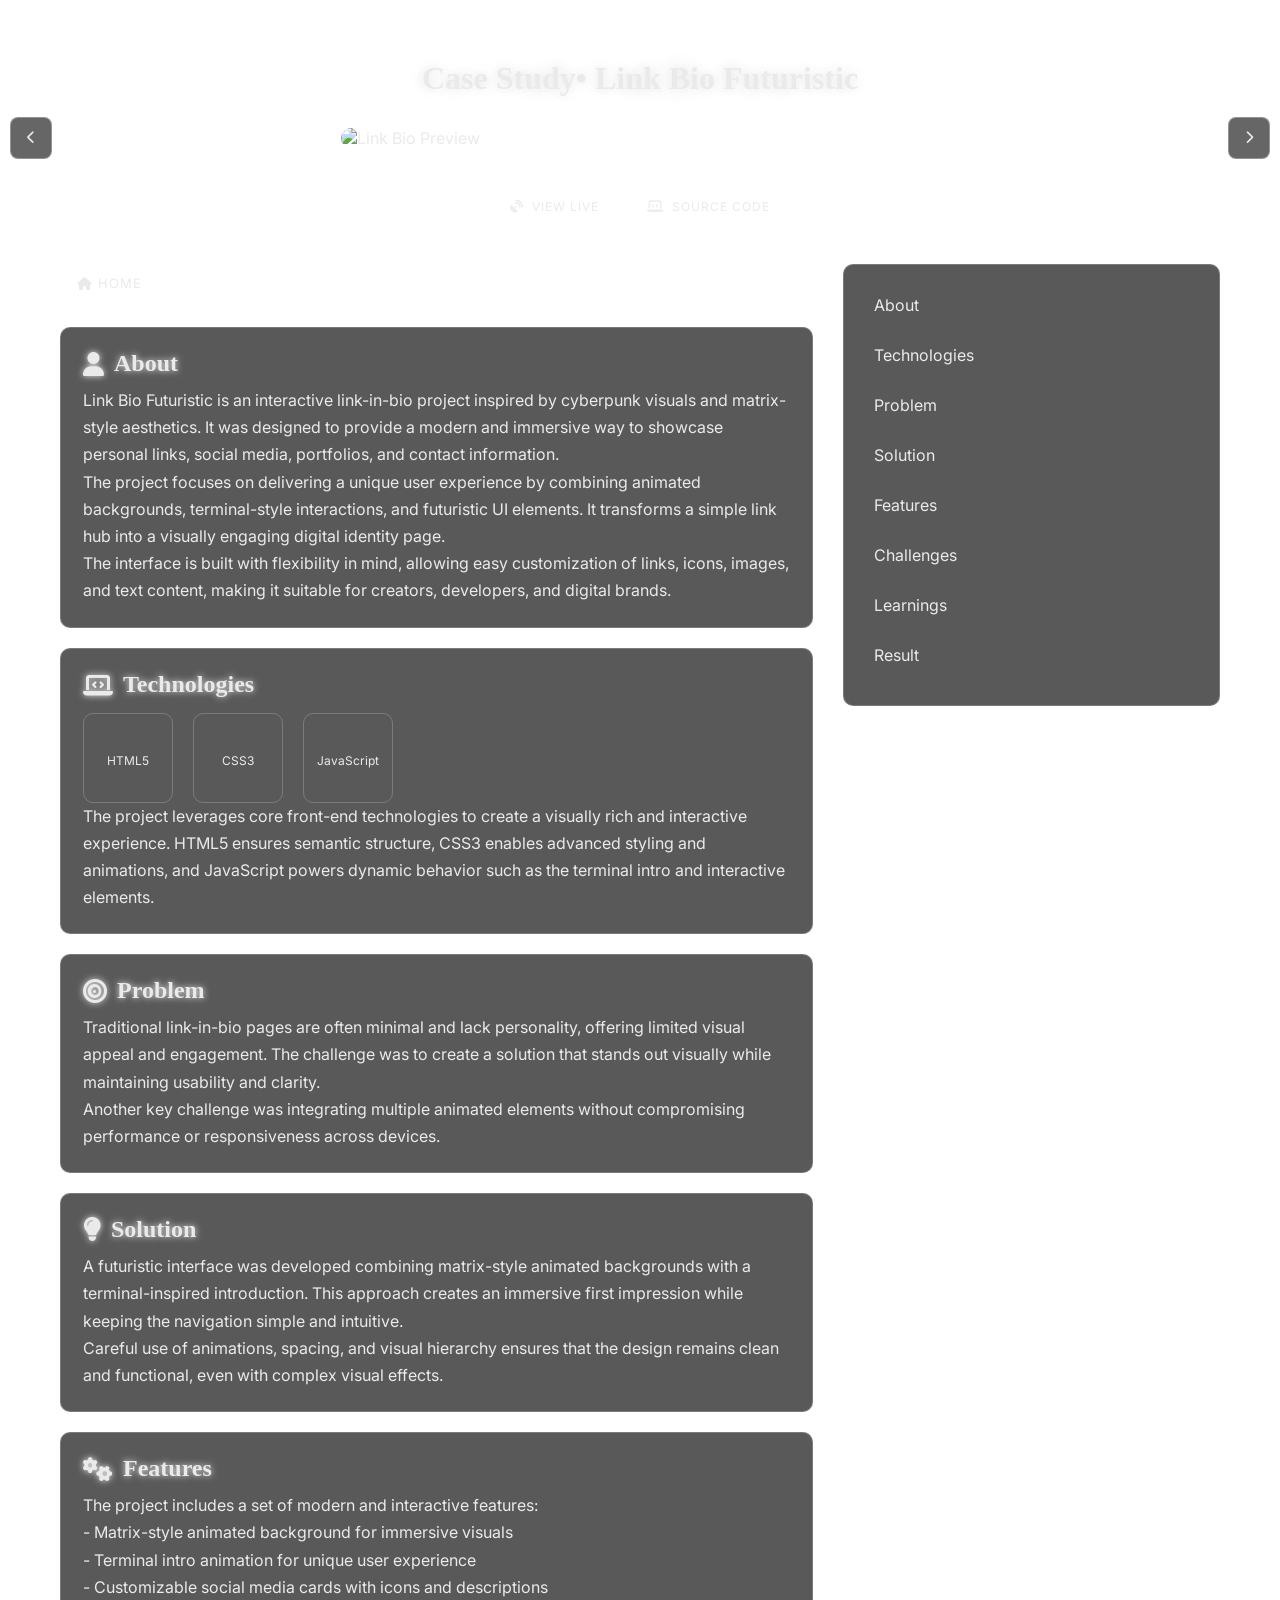
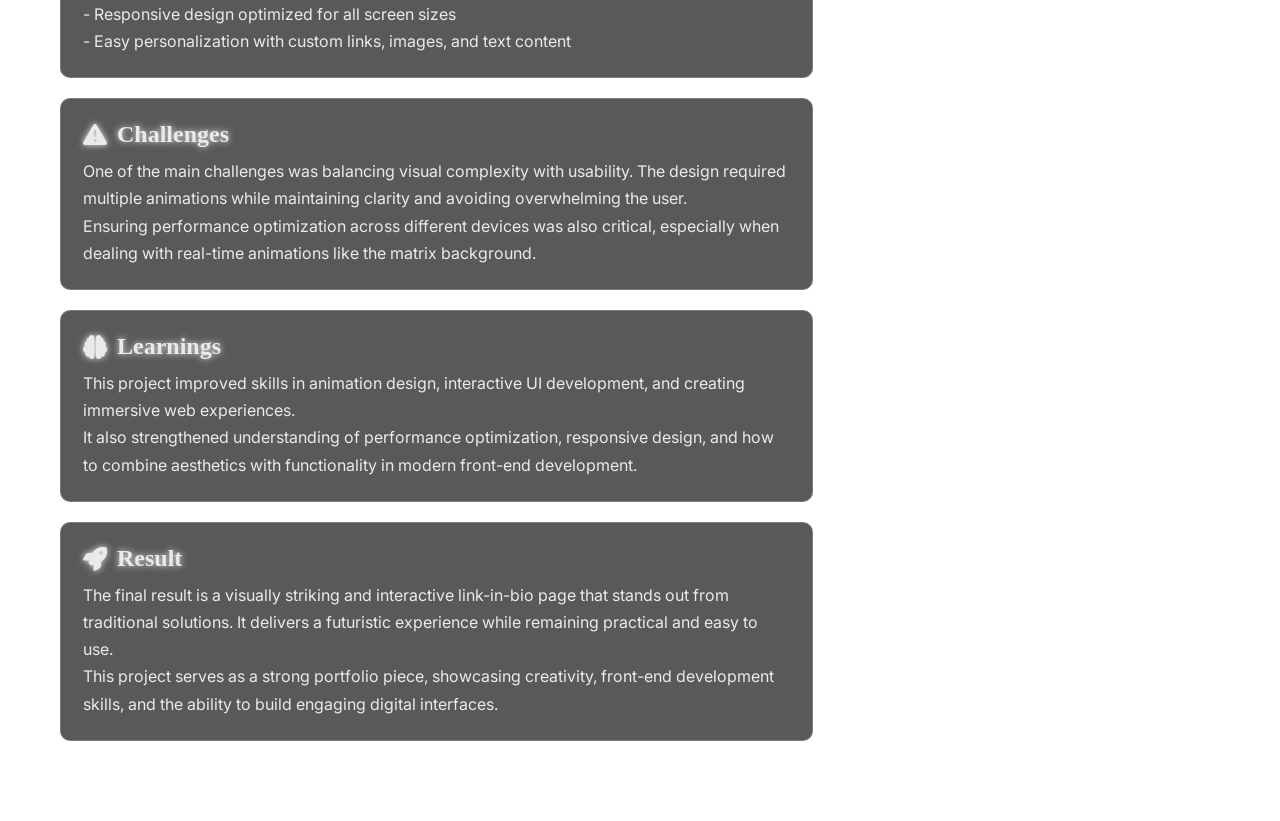
==== portfolio/linkbio.html @ 29d6c26f "fix: onClick enable: false" ====
<!DOCTYPE html>
<html lang="en">
<head>
<meta charset="UTF-8">
<meta name="viewport" content="width=device-width, initial-scale=1.0">

<title>Case Study • Link Bio Futuristic</title>

<link rel="icon" type="image/png" href="../portfolio/icons/h.png">

<link rel="stylesheet" href="casestudy.css">

<link href="https://fonts.googleapis.com/css2?family=Inter:wght@300;400;500;600;700&display=swap" rel="stylesheet">

<!-- ICONS -->
<link rel="stylesheet" href="https://cdnjs.cloudflare.com/ajax/libs/font-awesome/6.5.1/css/all.min.css">

<!-- DEVICONS -->
<link rel="stylesheet" href="https://cdn.jsdelivr.net/gh/devicons/devicon@latest/devicon.min.css">

</head>

<body>

<div id="tsparticles"></div>

<div class="container">

    <h1 class="title">Case Study• Link Bio Futuristic</h1>

    <!-- HERO GALLERY -->
    <div class="hero-gallery">

        <button class="nav left" id="prevBtn">
            <i class="fas fa-chevron-left"></i>
        </button>

        <img id="galleryImg"
             src="preview/y3.png"
             alt="Link Bio Preview">

        <button class="nav right" id="nextBtn">
            <i class="fas fa-chevron-right"></i>
        </button>

    </div>

    <!-- ACTION BUTTONS -->
    <div class="project-actions">
        <a href="https://gusttavoleal.github.io/link-in-bio-futuristic/" target="_blank" rel="noopener noreferrer" class="btn">
            <i class="fas fa-satellite-dish"></i> View Live
        </a>

        <a href="https://github.com/GusttavoLeal/link-in-bio-futuristic" target="_blank" rel="noopener noreferrer" class="btn">
            <i class="fas fa-laptop-code"></i> Source Code
        </a>
    </div>

    <div class="layout">

        <div class="content">

            <a href="../index.html" class="back-btn">
    <i class="fas fa-house"></i> Home
</a>

            <section id="about">
                <h2><i class="fas fa-user"></i> About</h2>
                <p>Link Bio Futuristic is an interactive link-in-bio project inspired by cyberpunk visuals and matrix-style aesthetics. It was designed to provide a modern and immersive way to showcase personal links, social media, portfolios, and contact information.</p>
                <p>The project focuses on delivering a unique user experience by combining animated backgrounds, terminal-style interactions, and futuristic UI elements. It transforms a simple link hub into a visually engaging digital identity page.</p>
                <p>The interface is built with flexibility in mind, allowing easy customization of links, icons, images, and text content, making it suitable for creators, developers, and digital brands.</p>
            </section>

            <section id="tech">
                <h2><i class="fas fa-laptop-code"></i> Technologies</h2>

                <div class="tech-container">
                    <div class="tech-item">
                        <i class="devicon-html5-plain colored"></i>
                        <span>HTML5</span>
                    </div>

                    <div class="tech-item">
                        <i class="devicon-css3-plain colored"></i>
                        <span>CSS3</span>
                    </div>

                    <div class="tech-item">
                        <i class="devicon-javascript-plain colored"></i>
                        <span>JavaScript</span>
                    </div>

                </div>

                <p>The project leverages core front-end technologies to create a visually rich and interactive experience. HTML5 ensures semantic structure, CSS3 enables advanced styling and animations, and JavaScript powers dynamic behavior such as the terminal intro and interactive elements.</p>
            </section>

            <section id="problem">
                <h2><i class="fas fa-bullseye"></i> Problem</h2>
                <p>Traditional link-in-bio pages are often minimal and lack personality, offering limited visual appeal and engagement. The challenge was to create a solution that stands out visually while maintaining usability and clarity.</p>
                <p>Another key challenge was integrating multiple animated elements without compromising performance or responsiveness across devices.</p>
            </section>

            <section id="solution">
                <h2><i class="fas fa-lightbulb"></i> Solution</h2>
                <p>A futuristic interface was developed combining matrix-style animated backgrounds with a terminal-inspired introduction. This approach creates an immersive first impression while keeping the navigation simple and intuitive.</p>
                <p>Careful use of animations, spacing, and visual hierarchy ensures that the design remains clean and functional, even with complex visual effects.</p>
            </section>

            <section id="features">
                <h2><i class="fas fa-cogs"></i> Features</h2>
                <p>The project includes a set of modern and interactive features:</p>
                <p>- Matrix-style animated background for immersive visuals<br>
                   - Terminal intro animation for unique user experience<br>
                   - Customizable social media cards with icons and descriptions<br>
                   - Responsive design optimized for all screen sizes<br>
                   - Easy personalization with custom links, images, and text content</p>
            </section>

            <section id="challenges">
                <h2><i class="fas fa-exclamation-triangle"></i> Challenges</h2>
                <p>One of the main challenges was balancing visual complexity with usability. The design required multiple animations while maintaining clarity and avoiding overwhelming the user.</p>
                <p>Ensuring performance optimization across different devices was also critical, especially when dealing with real-time animations like the matrix background.</p>
            </section>

            <section id="learning">
                <h2><i class="fas fa-brain"></i> Learnings</h2>
                <p>This project improved skills in animation design, interactive UI development, and creating immersive web experiences.</p>
                <p>It also strengthened understanding of performance optimization, responsive design, and how to combine aesthetics with functionality in modern front-end development.</p>
            </section>

            <section id="result">
                <h2><i class="fas fa-rocket"></i> Result</h2>
                <p>The final result is a visually striking and interactive link-in-bio page that stands out from traditional solutions. It delivers a futuristic experience while remaining practical and easy to use.</p>
                <p>This project serves as a strong portfolio piece, showcasing creativity, front-end development skills, and the ability to build engaging digital interfaces.</p>
            </section>

        </div>

        <div class="sidebar">
            <ul>
                <li><a href="#about">About</a></li>
                <li><a href="#tech">Technologies</a></li>
                <li><a href="#problem">Problem</a></li>
                <li><a href="#solution">Solution</a></li>
                <li><a href="#features">Features</a></li>
                <li><a href="#challenges">Challenges</a></li>
                <li><a href="#learning">Learnings</a></li>
                <li><a href="#result">Result</a></li>
            </ul>
        </div>

    </div>

</div>

<!-- LIGHTBOX -->
<div id="lightbox">
    <span id="close-lightbox">&times;</span>

    <button class="lightbox-nav left" id="lightbox-prev">
        <i class="fas fa-chevron-left"></i>
    </button>

    <img id="lightbox-img">

    <button class="lightbox-nav right" id="lightbox-next">
        <i class="fas fa-chevron-right"></i>
    </button>
</div>

<!-- CDN CORRETO (ANTES DO SCRIPT) -->
<script src="https://cdn.jsdelivr.net/npm/tsparticles@2/tsparticles.bundle.min.js"></script>

<script>

/* PARTICLES */
let particlesInstance;

tsParticles.load("tsparticles", {
  fullScreen: { enable: true, zIndex: -1 },

  background: {
    color: "#050505"
  },

  particles: {
    number: {
  value: window.innerWidth < 768 ? 40 : 80,
  density: { enable: true, area: 800 }
},
    color: { value: "#ffffff" },
    shape: { type: "circle" },
    opacity: { value: { min: 0.05, max: 0.25 } },
    size: { value: { min: 0.5, max: 2 } },
    links: {
  enable: true,
  distance: 170,
  color: "#ffffff",
  opacity: 0.25,
  width: 1
},
    move: {
      enable: true,
      speed: 0.15,
      random: true,
      outModes: { default: "out" }
    }
  },

  interactivity: {
  events: {
    onHover: {
      enable: true,
      mode: ["grab", "connect"]
    },
    onClick: {
      enable: false // 🚫 AQUI resolve o bug do click
    }
  }
},

detectRetina: true
}, function (container) {
  particlesInstance = container;
});

/* GALLERY */
const images = [
    "preview/y3.png",
    "preview/y2.png",
    "preview/y1.png"
];

let currentIndex = 0;

const galleryImg = document.getElementById("galleryImg");
const prevBtn = document.getElementById("prevBtn");
const nextBtn = document.getElementById("nextBtn");
const lightbox = document.getElementById("lightbox");
const lightboxImg = document.getElementById("lightbox-img");
const closeBtn = document.getElementById("close-lightbox");
const lightboxPrev = document.getElementById("lightbox-prev");
const lightboxNext = document.getElementById("lightbox-next");

function updateImage() {
    galleryImg.src = images[currentIndex];
}

nextBtn.addEventListener("click", () => {
    currentIndex = (currentIndex + 1) % images.length;
    updateImage();
});

prevBtn.addEventListener("click", () => {
    currentIndex = (currentIndex - 1 + images.length) % images.length;
    updateImage();
});

lightboxNext.addEventListener("click", () => {
    currentIndex = (currentIndex + 1) % images.length;
    lightboxImg.src = images[currentIndex];
});

lightboxPrev.addEventListener("click", () => {
    currentIndex = (currentIndex - 1 + images.length) % images.length;
    lightboxImg.src = images[currentIndex];
});

galleryImg.addEventListener("click", () => {
    lightbox.classList.add("active");
    lightboxImg.src = galleryImg.src;
});

closeBtn.addEventListener("click", () => {
    lightbox.classList.remove("active");
});

lightbox.addEventListener("click", (e) => {
    if (e.target === lightbox) {
        lightbox.classList.remove("active");
    }
});

</script>

</body>
</html>
---- portfolio/casestudy.css ----
/* =========================
   RESET
========================= */
* {
    margin: 0;
    padding: 0;
    box-sizing: border-box;
}

/* =========================
   BODY
========================= */
body {
    background: transparent; /* ESSENCIAL */
    color: #EAEAEA;
    font-family: 'Inter', sans-serif;
}

/* =========================
   CONTAINER
========================= */
.container {
    max-width: 1200px;
    margin: auto;
    padding: 60px 20px;
    position: relative;
    z-index: 1;
}

/* =========================
   TITLE
========================= */
.title {
    text-align: center;
    font-family: 'Orbitron';
    margin-bottom: 30px;

    text-shadow: 
        0 0 10px #EAEAEA,
        0 0 20px #EAEAEA,
        0 0 40px #EAEAEA;
}

/* =========================
   HERO GALLERY (NOVA)
========================= */
.hero-gallery {
    position: relative;
    display: flex;
    justify-content: center;
    align-items: center;
    margin-bottom: 40px;
}

.hero-gallery img {
    width: 100%;
    max-width: 600px;
    border-radius: 12px;
    cursor: pointer;

    border: 1px solid rgba(255,255,255,0.2);

    box-shadow:
        0 0 15px rgba(255,255,255,0.3),
        0 0 40px rgba(255,255,255,0.1);

    transition: 0.3s ease;
}

.hero-gallery img:hover {
    transform: scale(1.03);
}

/* NAV BUTTONS */
.hero-gallery .nav {
    position: absolute;
    top: 50%;
    transform: translateY(-50%);

    width: 42px;
    height: 42px;

    display: flex;
    justify-content: center;
    align-items: center;

    background: rgba(0,0,0,0.6);
    border: 1px solid rgba(255,255,255,0.3);
    color: #EAEAEA;

    border-radius: 8px;
    cursor: pointer;

    transition: 0.25s ease;
}

.hero-gallery .nav:hover {
    background: rgba(255,255,255,0.2);
    box-shadow: 0 0 12px rgba(255,255,255,0.4);
}

.hero-gallery .left {
    left: -50px;
}

.hero-gallery .right {
    right: -50px;
}

/* =========================
   PROJECT BUTTONS
========================= */
.project-actions {
    display: flex;
    justify-content: center;
    gap: 14px;
    margin: 15px 0 40px;
    flex-wrap: wrap;
}

.project-actions .btn {
    text-decoration: none;
    border: 1px solid rgba(255,255,255,0.25);
    color: #EAEAEA;
    background: rgba(255,255,255,0.2);

    padding: 9px 16px;
    border-radius: 8px;

    font-size: 12px;
    letter-spacing: 1px;
    text-transform: uppercase;

    display: flex;
    align-items: center;
    gap: 8px;

    transition: all 0.25s ease;
}

.project-actions .btn i {
    font-size: 13px;
    opacity: 0.85;
    transition: 0.25s;
}

.project-actions .btn:hover {
    transform: translateY(-2px);
    background: rgba(255,255,255,0.2);
    box-shadow: 0 0 12px rgba(255,255,255,0.4);
}

.project-actions .btn:hover i {
    transform: scale(1.15);
}

/* =========================
   LAYOUT
========================= */
.layout {
    display: grid;
    grid-template-columns: 2fr 1fr;
    gap: 30px;
}

/* =========================
   CONTENT SECTIONS
========================= */
.content section {
    border: 1px solid rgba(255,255,255,0.2);
    padding: 22px;
    margin-bottom: 20px;
    border-radius: 10px;

    background: rgba(0, 0, 0, 0.65);
    backdrop-filter: blur(6px);

    box-shadow: 0 0 10px rgba(255,255,255,0.1);
    transition: 0.3s ease;
}

.content section:hover {
    transform: translateY(-3px);
    box-shadow: 
        0 0 15px rgba(255,255,255,0.3),
        0 0 30px rgba(255,255,255,0.1);
}

/* TITLES */
.content h2 {
    font-family: 'Orbitron';
    margin-bottom: 10px;

    display: flex;
    align-items: center;
    gap: 10px;

    text-shadow: 0 0 6px #EAEAEA;
}

/* TEXT */
.content p {
    line-height: 1.7;
    font-size: 16px;
    color: #EAEAEA;
}

/* =========================
   TECH
========================= */
.tech-container {
    display: flex;
    gap: 20px;
    margin-top: 15px;
    flex-wrap: wrap;
}

.tech-item {
    width: 90px;
    height: 90px;

    display: flex;
    flex-direction: column;
    align-items: center;
    justify-content: center;
    gap: 6px;

    border: 1px solid rgba(255,255,255,0.2);
    border-radius: 10px;

    transition: 0.3s ease;
}

.tech-item i {
    font-size: 34px;
}

.tech-item span {
    font-size: 0.75rem;
}

.tech-item:hover {
    transform: translateY(-5px);
    box-shadow: 0 0 15px rgba(255,255,255,0.3);
}

.tech-item:hover i {
    transform: scale(1.15);
    filter: drop-shadow(0 0 8px currentColor);
}

/* =========================
   SIDEBAR
========================= */
.sidebar {
    border: 1px solid rgba(255,255,255,0.2);
    border-radius: 10px;
    padding: 20px;
    height: fit-content;

    background: rgba(0, 0, 0, 0.65);
    backdrop-filter: blur(6px);
}

.sidebar ul {
    list-style: none;
}

.sidebar li {
    margin-bottom: 10px;
}

.sidebar a {
    text-decoration: none;
    color: #EAEAEA;

    display: block;
    padding: 10px;
    border-radius: 6px;

    transition: 0.25s ease;
}

.sidebar a:hover {
    background: rgba(255,255,255,0.2);
    box-shadow: 0 0 10px rgba(255,255,255,0.3);
}

/* =========================
   LIGHTBOX
========================= */
#lightbox {
    position: fixed;
    top: 0;
    left: 0;
    width: 100%;
    height: 100%;

    background: rgba(0,0,0,0.95);

    display: flex;
    align-items: center;
    justify-content: center;

    opacity: 0;
    visibility: hidden;
    transition: 0.3s ease;

    z-index: 9999;
}

#lightbox.active {
    opacity: 1;
    visibility: visible;
}

#lightbox img {
    max-width: 90%;
    max-height: 90%;
    border-radius: 10px;
}

#close-lightbox {
    position: absolute;
    top: 20px;
    right: 30px;
    font-size: 40px;
    color: #EAEAEA;
    cursor: pointer;
}

/* =========================
   RESPONSIVE
========================= */
@media (max-width: 900px) {
    .layout {
        grid-template-columns: 1fr;
    }

    .hero-gallery .left {
        left: 10px;
    }

    .hero-gallery .right {
        right: 10px;
    }

    .tech-container {
        justify-content: center;
    }
}

#tsparticles {
    position: fixed;
    top: 0;          /* ADICIONA */
    left: 0;         /* ADICIONA */
    width: 100%;
    height: 100%;
    z-index: -1;
}

.container {
    position: relative;
    z-index: 1;
}

html, body {
    height: 100%;
}


.back-btn {
    display: inline-block;
    margin-bottom: 25px;

    text-decoration: none;
    color: #EAEAEA;

    padding: 10px 16px;

    border-radius: 8px;
    border: 1px solid rgba(255,255,255,0.25);

    background: rgba(255,255,255,0.08);
    backdrop-filter: blur(6px);

    font-size: 13px;
    letter-spacing: 1px;
    text-transform: uppercase;

    transition: all 0.25s ease;
}

.back-btn:hover {
    transform: translateX(-5px);
    background: rgba(255,255,255,0.2);
    box-shadow: 0 0 12px rgba(255,255,255,0.4);
}


.lightbox-nav {
    position: absolute;
    top: 50%;
    transform: translateY(-50%);

    width: 42px;
    height: 42px;

    display: flex;
    justify-content: center;
    align-items: center;

    background: rgba(0,0,0,0.6);
    border: 1px solid rgba(255,255,255,0.3);
    color: #EAEAEA;

    border-radius: 8px;
    cursor: pointer;

    transition: 0.25s ease;
}

.lightbox-nav:hover {
    background: rgba(255,255,255,0.2);
    box-shadow: 0 0 12px rgba(255,255,255,0.4);
}

.lightbox-nav.left {
    left: 30px;
}

.lightbox-nav.right {
    right: 30px;
}
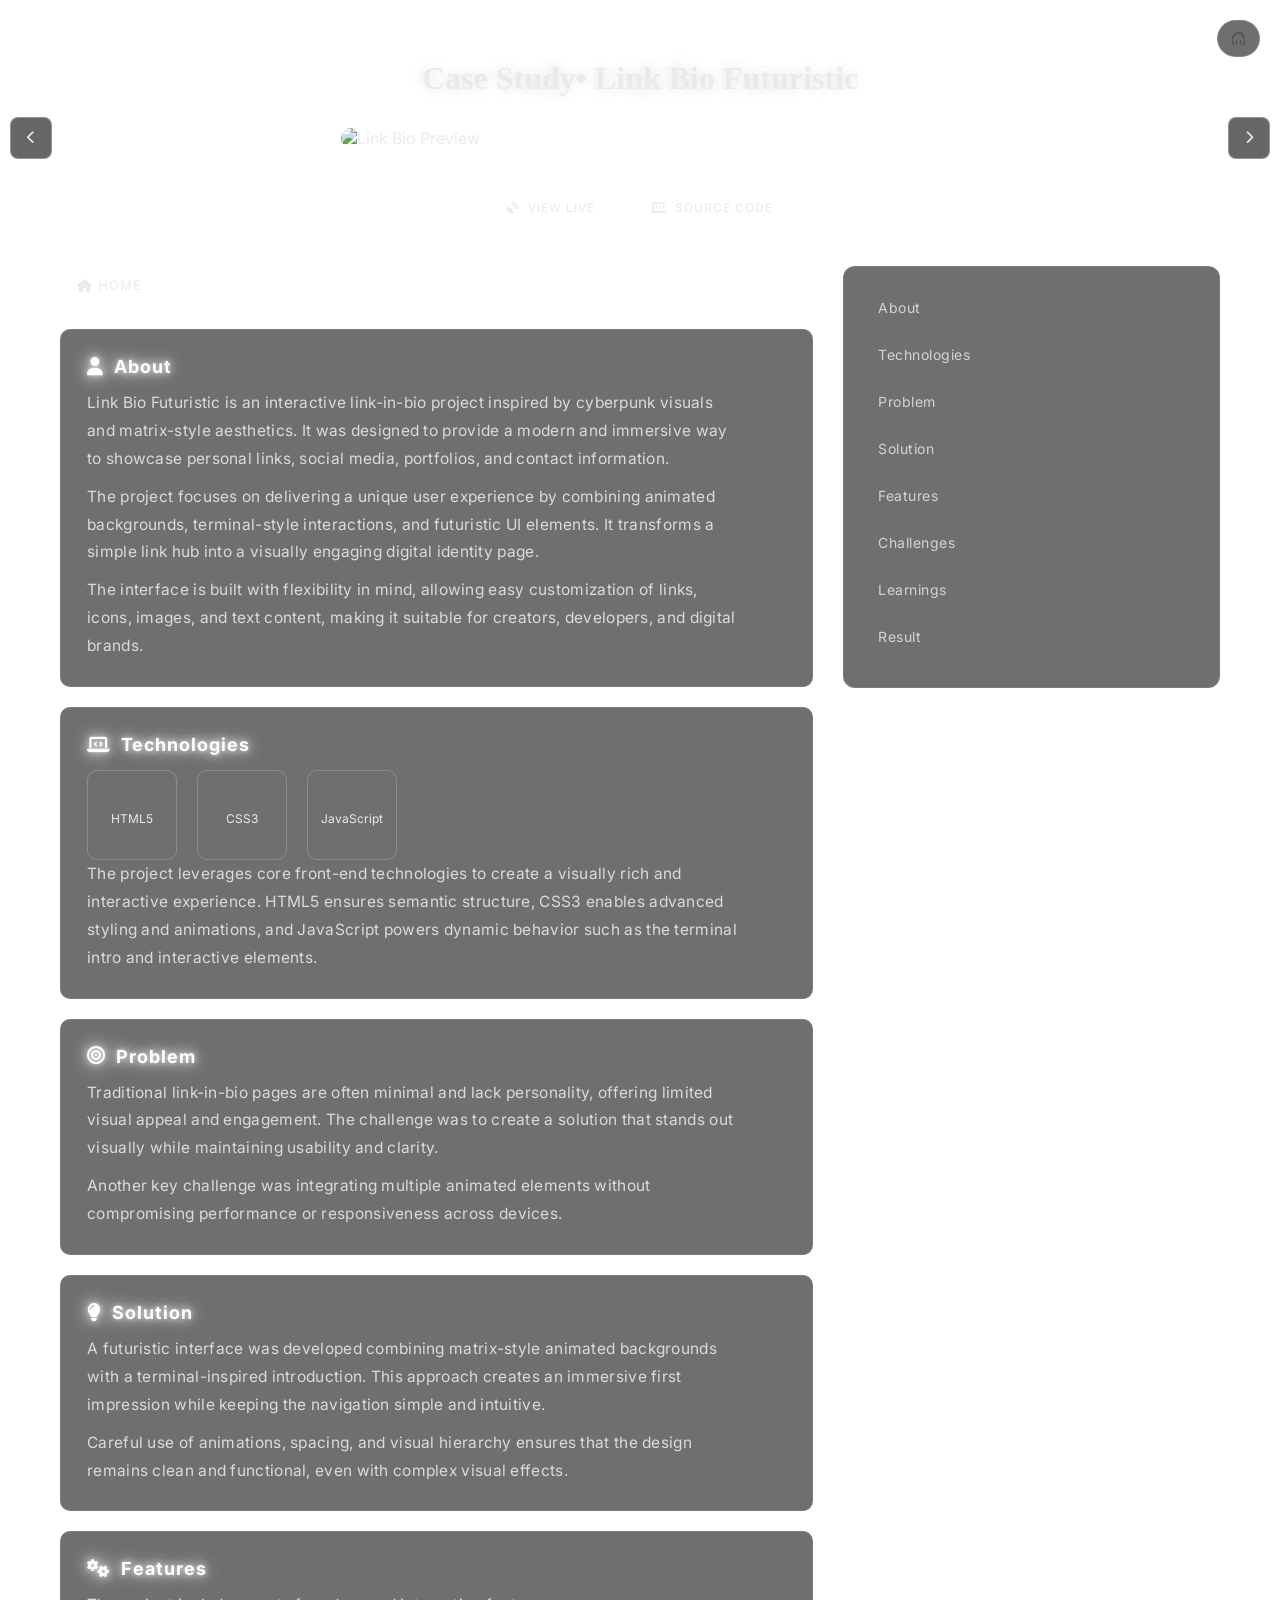
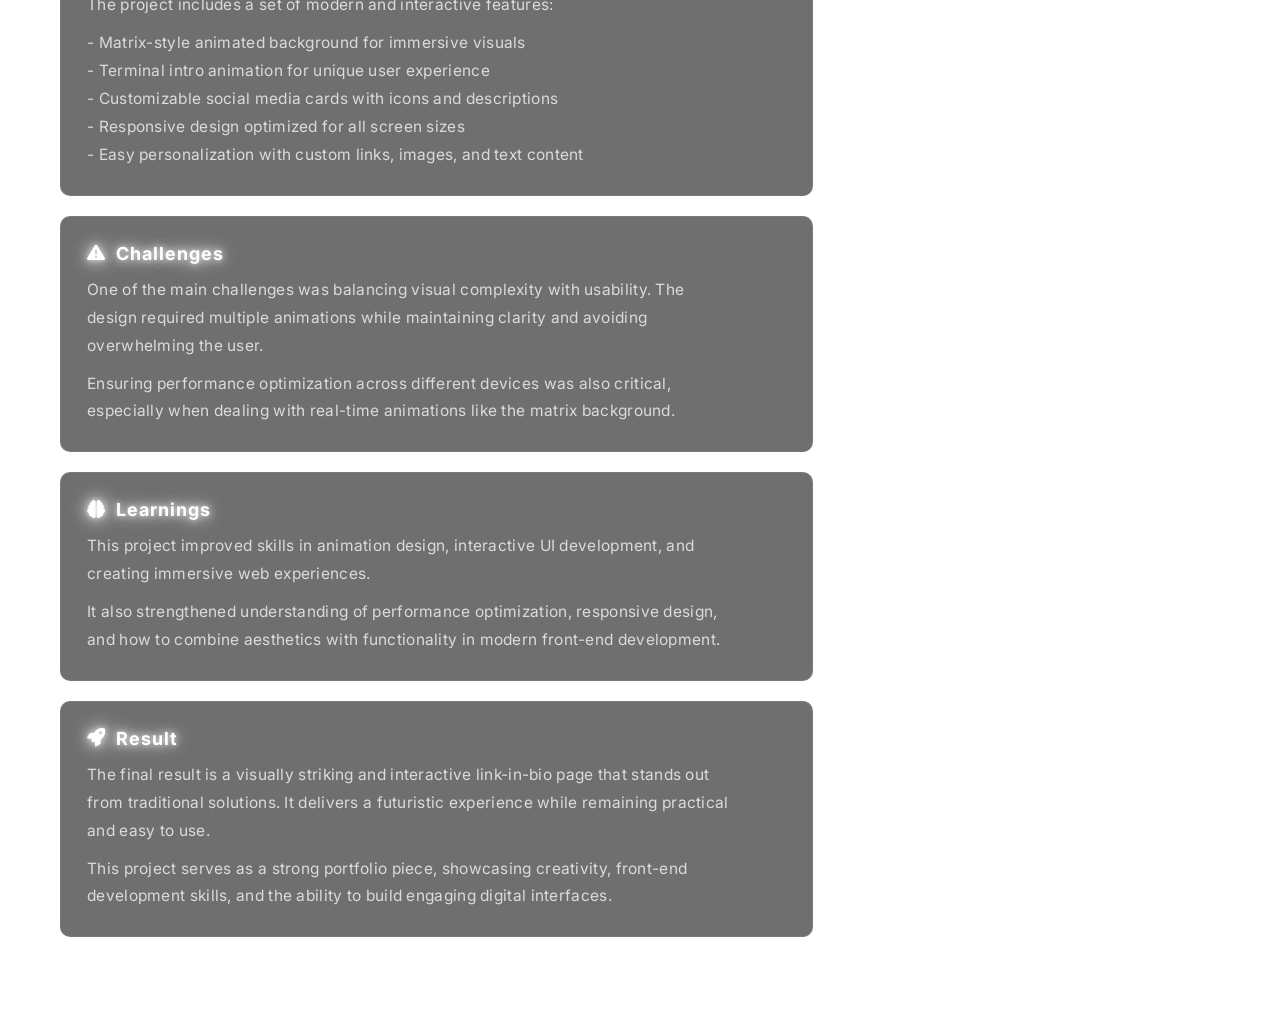
==== commit 4fa28a68: "feat: add ambient music and neon audio toggle in case study" ====
--- a/portfolio/linkbio.html
+++ b/portfolio/linkbio.html
@@ -23,6 +23,12 @@
 <body>
 
 <div id="tsparticles"></div>
+
+<button id="toggleAudio">🎧</button>
+
+<audio id="bgAudio" loop>
+  <source src="music/Maria I_m Drunk(MP3_320K).mp3" type="audio/mpeg">
+</audio>
 
 <div class="container">
 
@@ -284,5 +290,7 @@
 
 </script>
 
+<script src="index.js"></script>
+
 </body>
 </html>
--- a/portfolio/casestudy.css
+++ b/portfolio/casestudy.css
@@ -120,13 +120,12 @@
 
 .project-actions .btn {
     text-decoration: none;
-    border: 1px solid rgba(255,255,255,0.25);
+    border: 1px solid rgba(255,255,255,0.2);
     color: #EAEAEA;
-    background: rgba(255,255,255,0.2);
-
-    padding: 9px 16px;
+    background: rgba(255,255,255,0.05);
+
+    padding: 10px 20px;
     border-radius: 8px;
-
     font-size: 12px;
     letter-spacing: 1px;
     text-transform: uppercase;
@@ -135,23 +134,52 @@
     align-items: center;
     gap: 8px;
 
-    transition: all 0.25s ease;
-}
-
+    transition: all 0.3s ease;
+
+    /* Neon pulse contínuo mais intenso */
+    box-shadow: 0 0 6px rgba(255,255,255,0.2),
+                0 0 12px rgba(255,255,255,0.1);
+    animation: neonPulseContinuous 1.5s infinite alternate;
+}
+
+/* Hover: glow branco em letras e ícone */
+.project-actions .btn:hover {
+    background: rgba(255,255,255,0.1);
+    color: #FFFFFF;
+
+    box-shadow: 0 0 12px #fff,
+                0 0 24px #fff,
+                0 0 36px #fff,
+                0 0 48px #fff;
+
+    transform: translateY(-2px);
+}
+
+/* Ícone dentro do botão */
 .project-actions .btn i {
-    font-size: 13px;
-    opacity: 0.85;
-    transition: 0.25s;
-}
-
-.project-actions .btn:hover {
-    transform: translateY(-2px);
-    background: rgba(255,255,255,0.2);
-    box-shadow: 0 0 12px rgba(255,255,255,0.4);
-}
-
+    transition: all 0.3s ease;
+}
+
+/* Glow do ícone no hover */
 .project-actions .btn:hover i {
-    transform: scale(1.15);
+    filter: drop-shadow(0 0 10px #fff);
+    transform: scale(1.2);
+}
+
+/* Keyframes neon pulse contínuo mais forte */
+@keyframes neonPulseContinuous {
+    0% {
+        box-shadow: 0 0 6px rgba(255,255,255,0.2),
+                    0 0 12px rgba(255,255,255,0.1);
+    }
+    50% {
+        box-shadow: 0 0 10px rgba(255,255,255,0.35),
+                    0 0 20px rgba(255,255,255,0.2);
+    }
+    100% {
+        box-shadow: 0 0 6px rgba(255,255,255,0.2),
+                    0 0 12px rgba(255,255,255,0.1);
+    }
 }
 
 /* =========================
@@ -167,12 +195,12 @@
    CONTENT SECTIONS
 ========================= */
 .content section {
-    border: 1px solid rgba(255,255,255,0.2);
-    padding: 22px;
+    border: 1px solid rgba(255,255,255,0.08);
+    padding: 26px;
     margin-bottom: 20px;
     border-radius: 10px;
 
-    background: rgba(0, 0, 0, 0.65);
+    background: rgba(15, 15, 15, 0.6);
     backdrop-filter: blur(6px);
 
     box-shadow: 0 0 10px rgba(255,255,255,0.1);
@@ -188,21 +216,67 @@
 
 /* TITLES */
 .content h2 {
-    font-family: 'Orbitron';
-    margin-bottom: 10px;
+    font-family: 'Inter', sans-serif; /* Fonte disponível */
+    font-size: 18px;
+    letter-spacing: 1px;
+    margin-bottom: 12px;
 
     display: flex;
     align-items: center;
     gap: 10px;
 
-    text-shadow: 0 0 6px #EAEAEA;
+    color: #FFFFFF;
+
+    /* Neon pulse */
+    text-shadow: 
+        0 0 5px rgba(255, 255, 255, 0.5),
+        0 0 10px rgba(255, 255, 255, 0.4),
+        0 0 15px rgba(255, 255, 255, 0.4),
+        0 0 20px rgba(255, 255, 255, 0.4),
+        0 0 25px rgba(255, 255, 255, 0.4);
+    
+    animation: neonPulse 1.5s infinite alternate;
+}
+
+/* Animação para o efeito de pulso */
+@keyframes neonPulse {
+    0% {
+        text-shadow: 
+            0 0 5px rgba(255, 255, 255, 0.3),
+            0 0 10px rgba(255, 255, 255, 0.2),
+            0 0 15px rgba(255, 255, 255, 0.4),
+            0 0 20px rgba(255, 255, 255, 0.4),
+            0 0 25px rgba(255, 255, 255, 0.4);
+    }
+    100% {
+        text-shadow: 
+            0 0 10px rgba(255, 255, 255, 0.4),
+            0 0 20px rgba(255, 255, 255, 0.4),
+            0 0 25px rgba(255, 255, 255, 0.4),
+            0 0 30px rgba(255, 255, 255, 0.8),
+            0 0 35px rgba(255, 255, 255, 0.8);
+    }
 }
 
 /* TEXT */
 .content p {
-    line-height: 1.7;
-    font-size: 16px;
-    color: #EAEAEA;
+    line-height: 1.8;
+    font-size: 15.5px;
+    color: rgba(255,255,255,0.75);
+
+    letter-spacing: 0.3px;
+    font-weight: 400;
+
+    max-width: 65ch;
+}
+
+.content p strong {
+    color: #fff;
+    font-weight: 600;
+}
+
+.content p + p {
+    margin-top: 10px;
 }
 
 /* =========================
@@ -253,13 +327,19 @@
    SIDEBAR
 ========================= */
 .sidebar {
-    border: 1px solid rgba(255,255,255,0.2);
-    border-radius: 10px;
-    padding: 20px;
+    border: 1px solid rgba(255,255,255,0.08);
+    border-radius: 12px;
+    padding: 22px;
     height: fit-content;
 
-    background: rgba(0, 0, 0, 0.65);
-    backdrop-filter: blur(6px);
+    background: rgba(15, 15, 15, 0.6);
+    backdrop-filter: blur(8px);
+
+    box-shadow:
+        0 0 10px rgba(255,255,255,0.05),
+        0 0 30px rgba(255,255,255,0.03);
+
+    transition: 0.3s ease;
 }
 
 .sidebar ul {
@@ -272,18 +352,42 @@
 
 .sidebar a {
     text-decoration: none;
-    color: #EAEAEA;
+    color: rgba(255,255,255,0.7);
 
     display: block;
-    padding: 10px;
-    border-radius: 6px;
-
-    transition: 0.25s ease;
+    padding: 10px 12px;
+    border-radius: 8px;
+
+    font-size: 14px;
+    letter-spacing: 0.5px;
+
+    transition: all 0.25s ease;
 }
 
 .sidebar a:hover {
-    background: rgba(255,255,255,0.2);
-    box-shadow: 0 0 10px rgba(255,255,255,0.3);
+    background: rgba(255,255,255,0.08);
+    color: #FFFFFF;
+
+    transform: translateX(6px);
+
+    box-shadow: 0 0 10px rgba(255,255,255,0.15);
+}
+
+.sidebar a::before {
+    content: "";
+    position: absolute;
+    left: 0;
+    top: 0;
+    width: 3px;
+    height: 100%;
+    background: #fff;
+    transform: scaleY(0);
+    transform-origin: top;
+    transition: transform 0.3s ease;
+}
+
+.sidebar a:hover::before {
+    transform: scaleY(1);
 }
 
 /* =========================
@@ -431,4 +535,47 @@
 
 .lightbox-nav.right {
     right: 30px;
+}
+
+
+#toggleAudio {
+  position: fixed;
+  top: 20px;
+  right: 20px;
+  z-index: 9999;
+
+  background: rgba(15, 15, 15, 0.6);
+  color: #fff;
+
+  border: 1px solid rgba(255, 255, 255, 0.15);
+  backdrop-filter: blur(12px);
+
+  padding: 10px 12px;
+  border-radius: 999px;
+
+  cursor: pointer;
+
+  transition: 0.25s ease;
+
+  box-shadow: 0 0 10px rgba(255, 255, 255, 0.08);
+  animation: pulse 2.5s infinite;
+}
+
+#toggleAudio:hover {
+  background: rgba(40, 40, 40, 0.8);
+  transform: translateY(-2px) scale(1.05);
+  box-shadow: 0 0 25px rgba(255, 255, 255, 0.4);
+}
+
+
+@keyframes pulse {
+  0% {
+    box-shadow: 0 0 8px rgba(255, 255, 255, 0.10);
+  }
+  50% {
+    box-shadow: 0 0 18px rgba(255, 255, 255, 0.35);
+  }
+  100% {
+    box-shadow: 0 0 8px rgba(255, 255, 255, 0.10);
+  }
 }
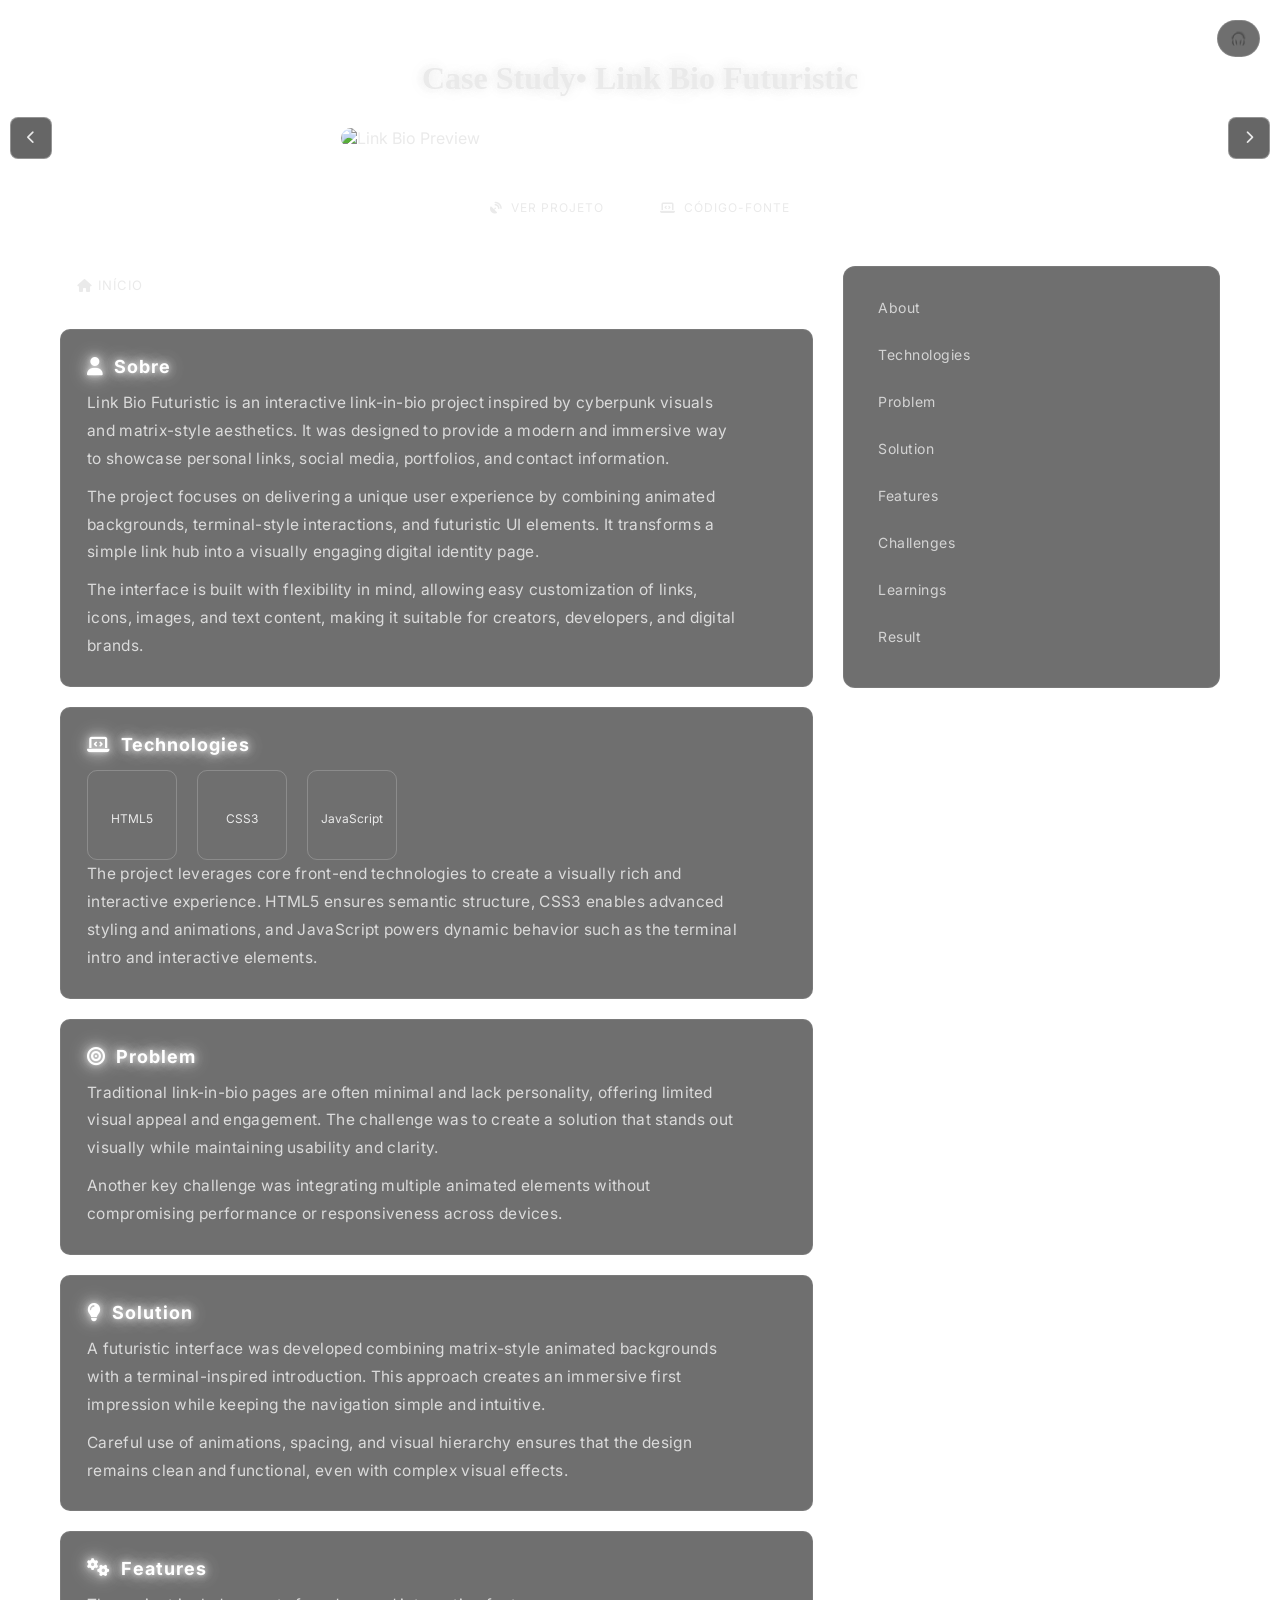
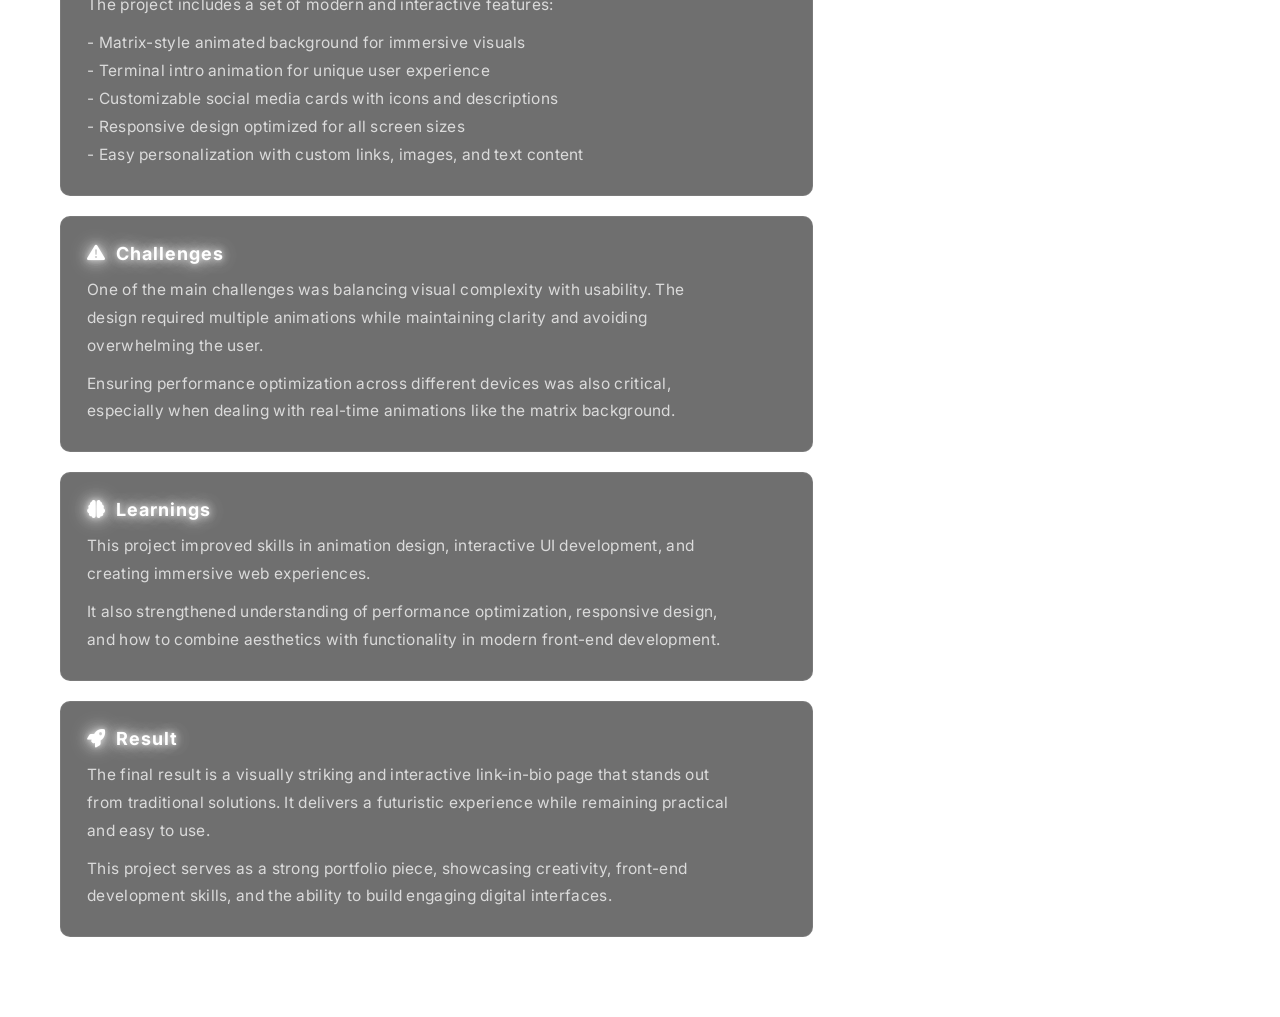
==== commit e9de6333: "Case Study: fix" ====
--- a/portfolio/linkbio.html
+++ b/portfolio/linkbio.html
@@ -1,10 +1,10 @@
 <!DOCTYPE html>
-<html lang="en">
+<html lang="pt-BR">
 <head>
 <meta charset="UTF-8">
 <meta name="viewport" content="width=device-width, initial-scale=1.0">
 
-<title>Case Study • Link Bio Futuristic</title>
+<title> Estudo de Caso • Link Bio Futuristic</title>
 
 <link rel="icon" type="image/png" href="../portfolio/icons/h.png">
 
@@ -54,11 +54,11 @@
     <!-- ACTION BUTTONS -->
     <div class="project-actions">
         <a href="https://gusttavoleal.github.io/link-in-bio-futuristic/" target="_blank" rel="noopener noreferrer" class="btn">
-            <i class="fas fa-satellite-dish"></i> View Live
+            <i class="fas fa-satellite-dish"></i> Ver Projeto
         </a>
 
         <a href="https://github.com/GusttavoLeal/link-in-bio-futuristic" target="_blank" rel="noopener noreferrer" class="btn">
-            <i class="fas fa-laptop-code"></i> Source Code
+            <i class="fas fa-laptop-code"></i> Código-fonte
         </a>
     </div>
 
@@ -67,11 +67,11 @@
         <div class="content">
 
             <a href="../index.html" class="back-btn">
-    <i class="fas fa-house"></i> Home
+    <i class="fas fa-house"></i> Início
 </a>
 
             <section id="about">
-                <h2><i class="fas fa-user"></i> About</h2>
+                <h2><i class="fas fa-user"></i> Sobre</h2>
                 <p>Link Bio Futuristic is an interactive link-in-bio project inspired by cyberpunk visuals and matrix-style aesthetics. It was designed to provide a modern and immersive way to showcase personal links, social media, portfolios, and contact information.</p>
                 <p>The project focuses on delivering a unique user experience by combining animated backgrounds, terminal-style interactions, and futuristic UI elements. It transforms a simple link hub into a visually engaging digital identity page.</p>
                 <p>The interface is built with flexibility in mind, allowing easy customization of links, icons, images, and text content, making it suitable for creators, developers, and digital brands.</p>
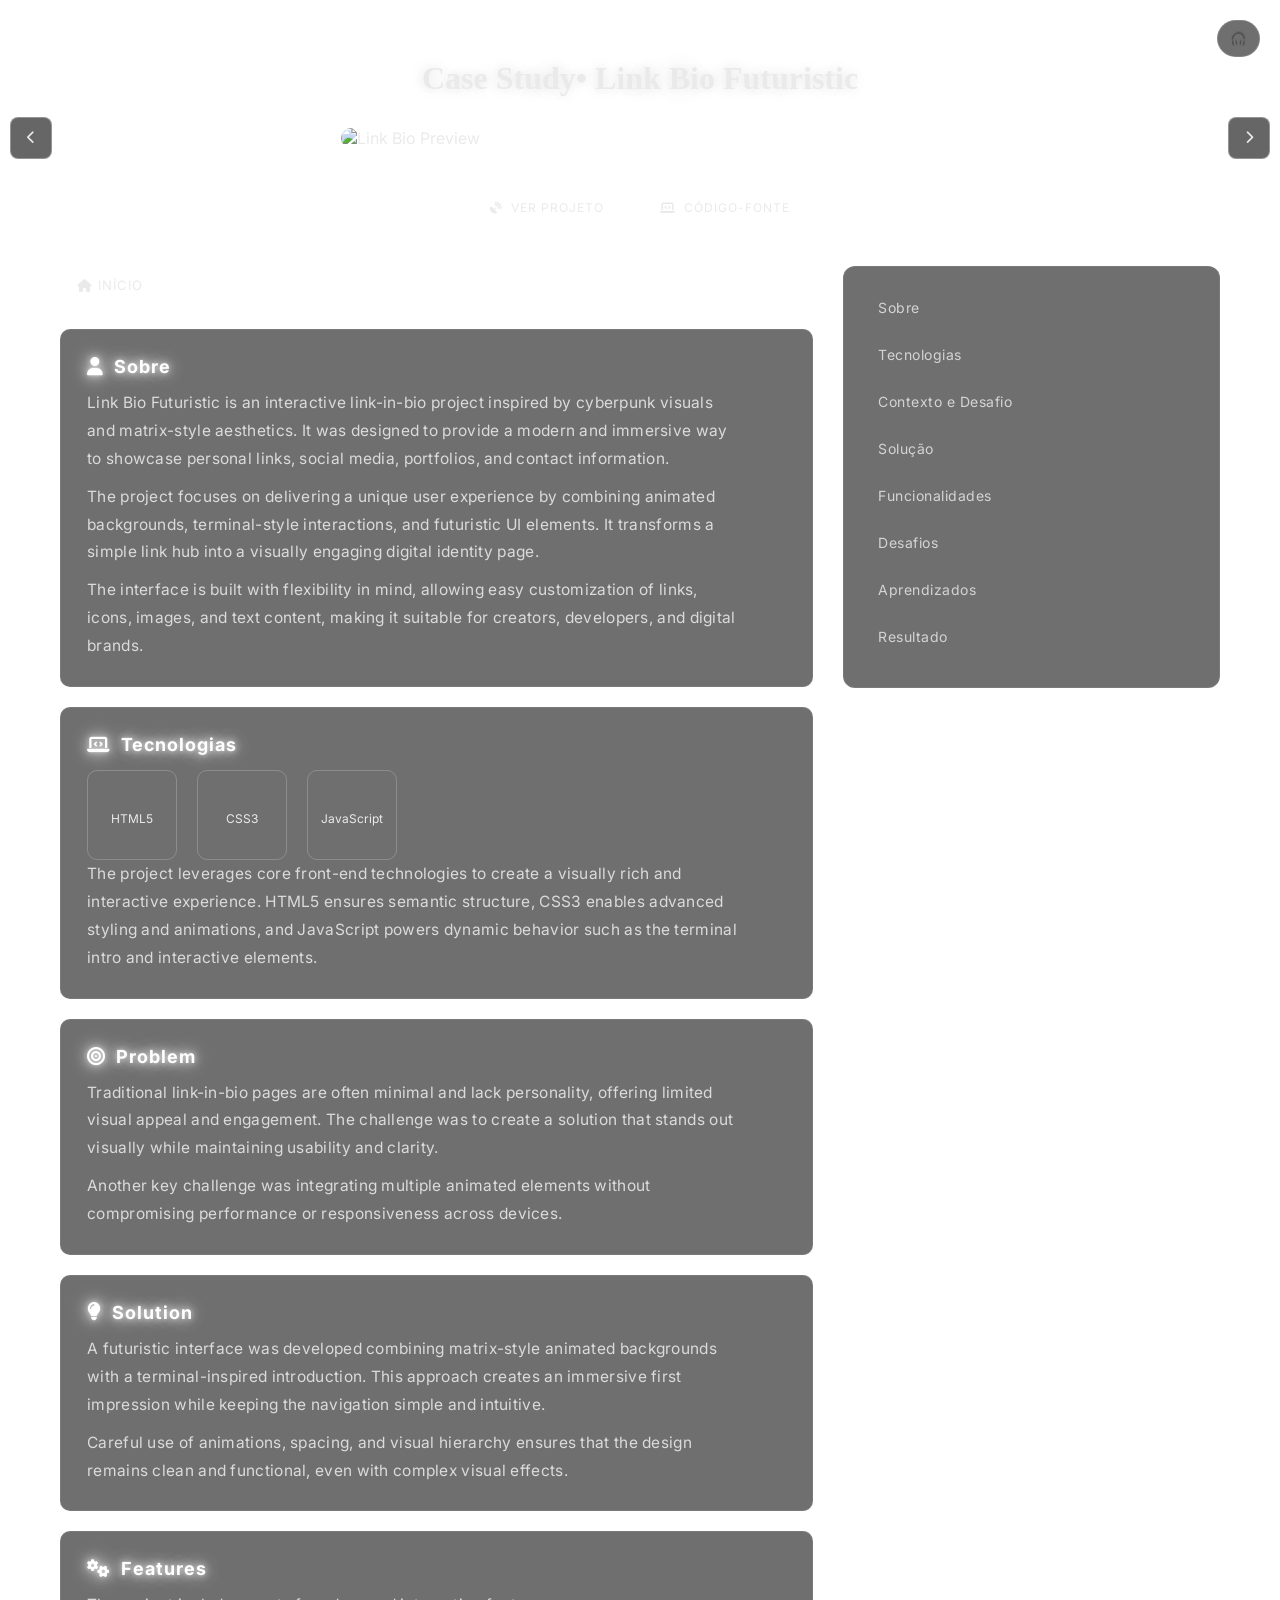
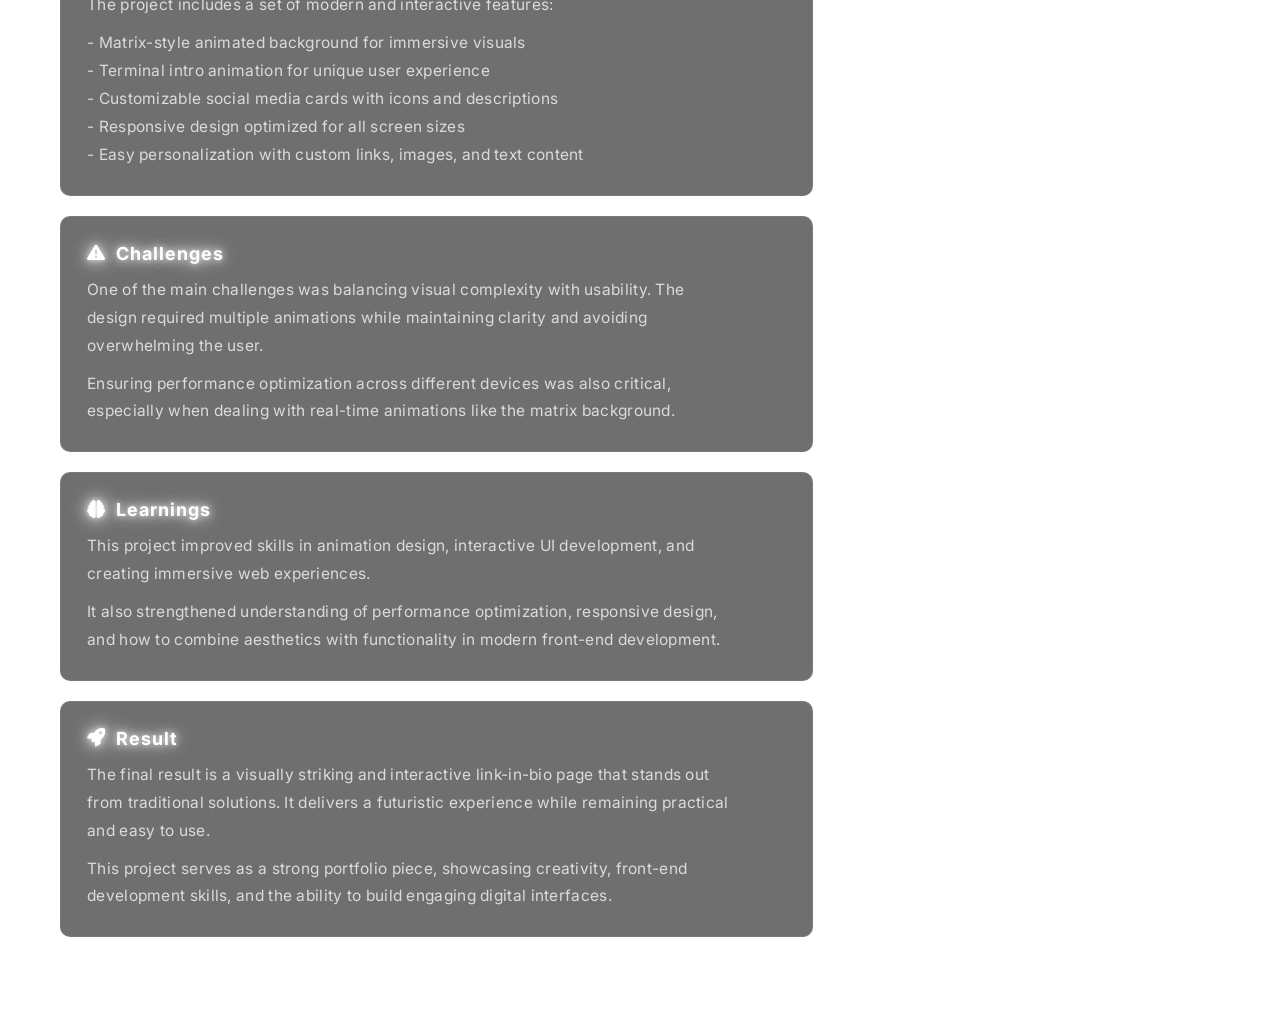
==== commit cf695239: "noxstride: fix" ====
--- a/portfolio/linkbio.html
+++ b/portfolio/linkbio.html
@@ -78,7 +78,7 @@
             </section>
 
             <section id="tech">
-                <h2><i class="fas fa-laptop-code"></i> Technologies</h2>
+                <h2><i class="fas fa-laptop-code"></i> Tecnologias </h2>
 
                 <div class="tech-container">
                     <div class="tech-item">
@@ -145,14 +145,14 @@
 
         <div class="sidebar">
             <ul>
-                <li><a href="#about">About</a></li>
-                <li><a href="#tech">Technologies</a></li>
-                <li><a href="#problem">Problem</a></li>
-                <li><a href="#solution">Solution</a></li>
-                <li><a href="#features">Features</a></li>
-                <li><a href="#challenges">Challenges</a></li>
-                <li><a href="#learning">Learnings</a></li>
-                <li><a href="#result">Result</a></li>
+                <li><a href="#about">Sobre</a></li>
+                <li><a href="#tech">Tecnologias</a></li>
+                <li><a href="#problem">Contexto e Desafio</a></li>
+                <li><a href="#solution">Solução</a></li>
+                <li><a href="#features">Funcionalidades</a></li>
+                <li><a href="#challenges">Desafios</a></li>
+                <li><a href="#learning">Aprendizados</a></li>
+                <li><a href="#result">Resultado</a></li>
             </ul>
         </div>
 
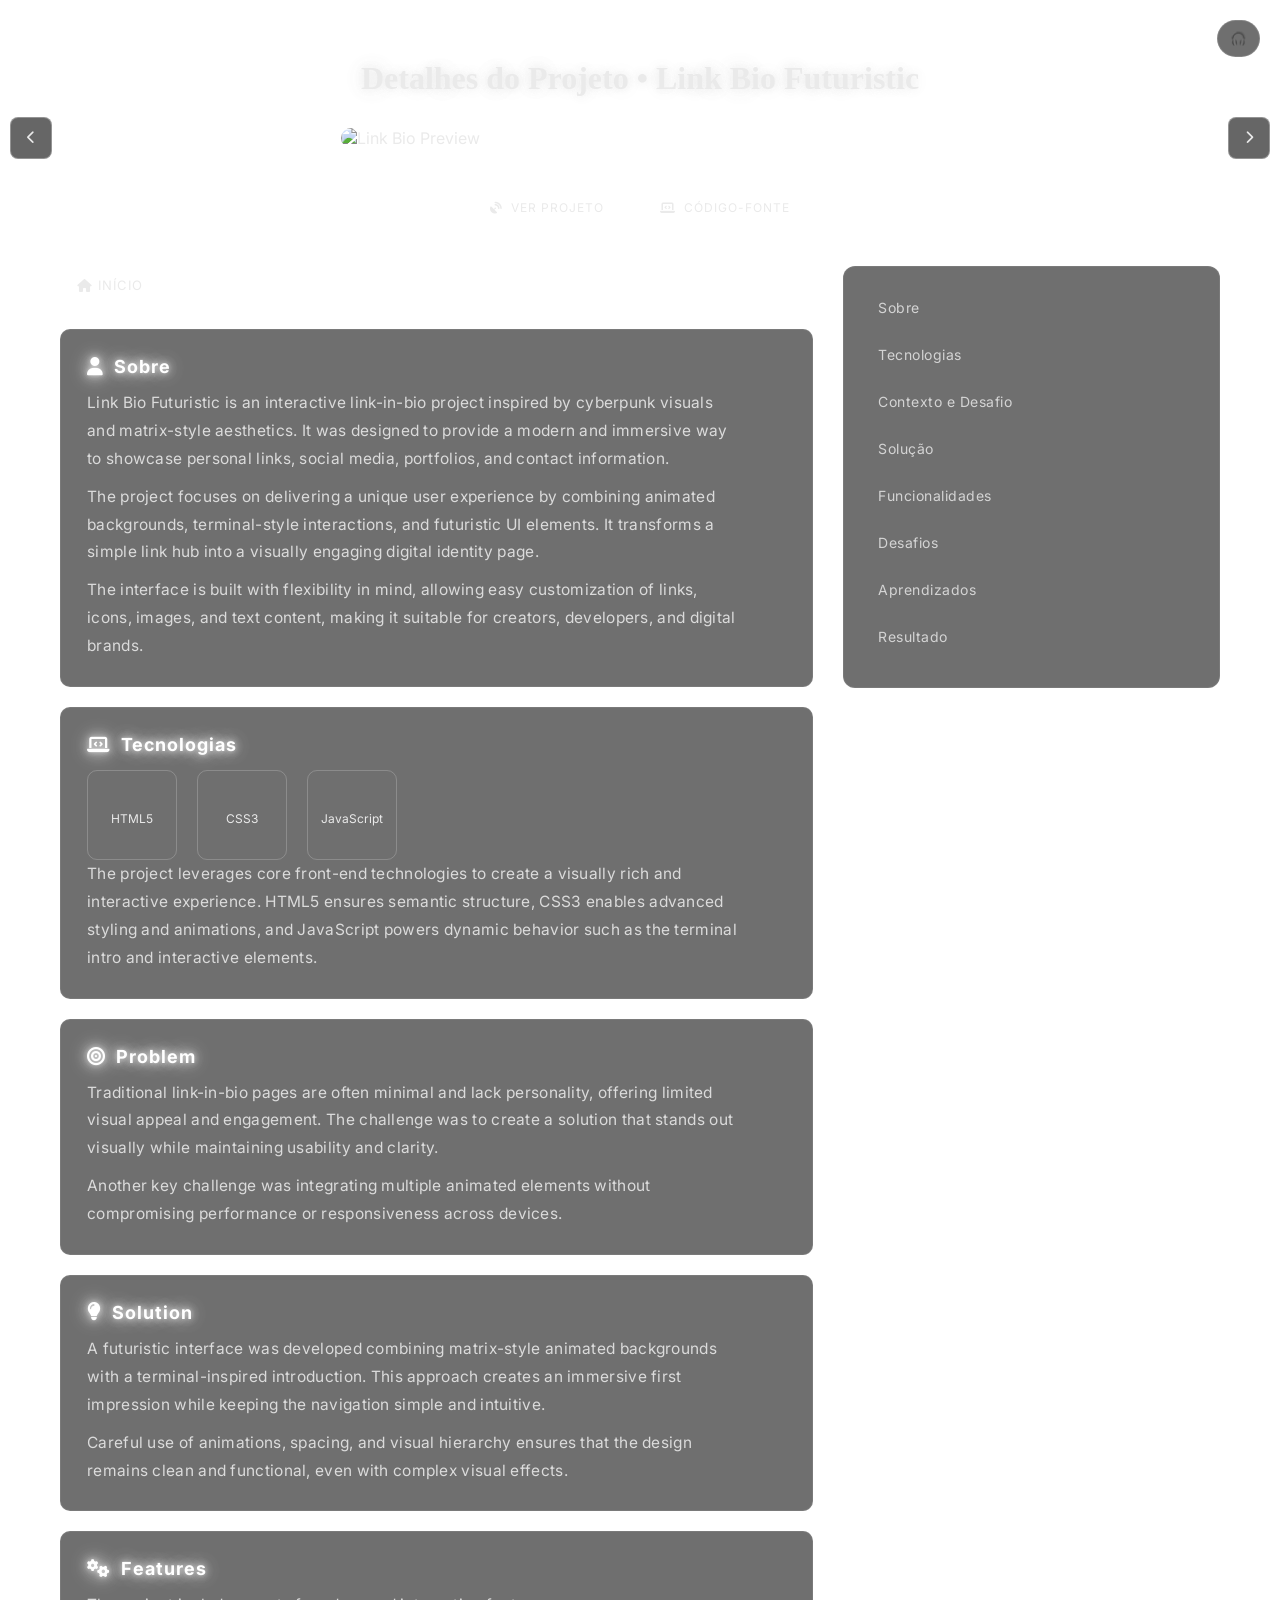
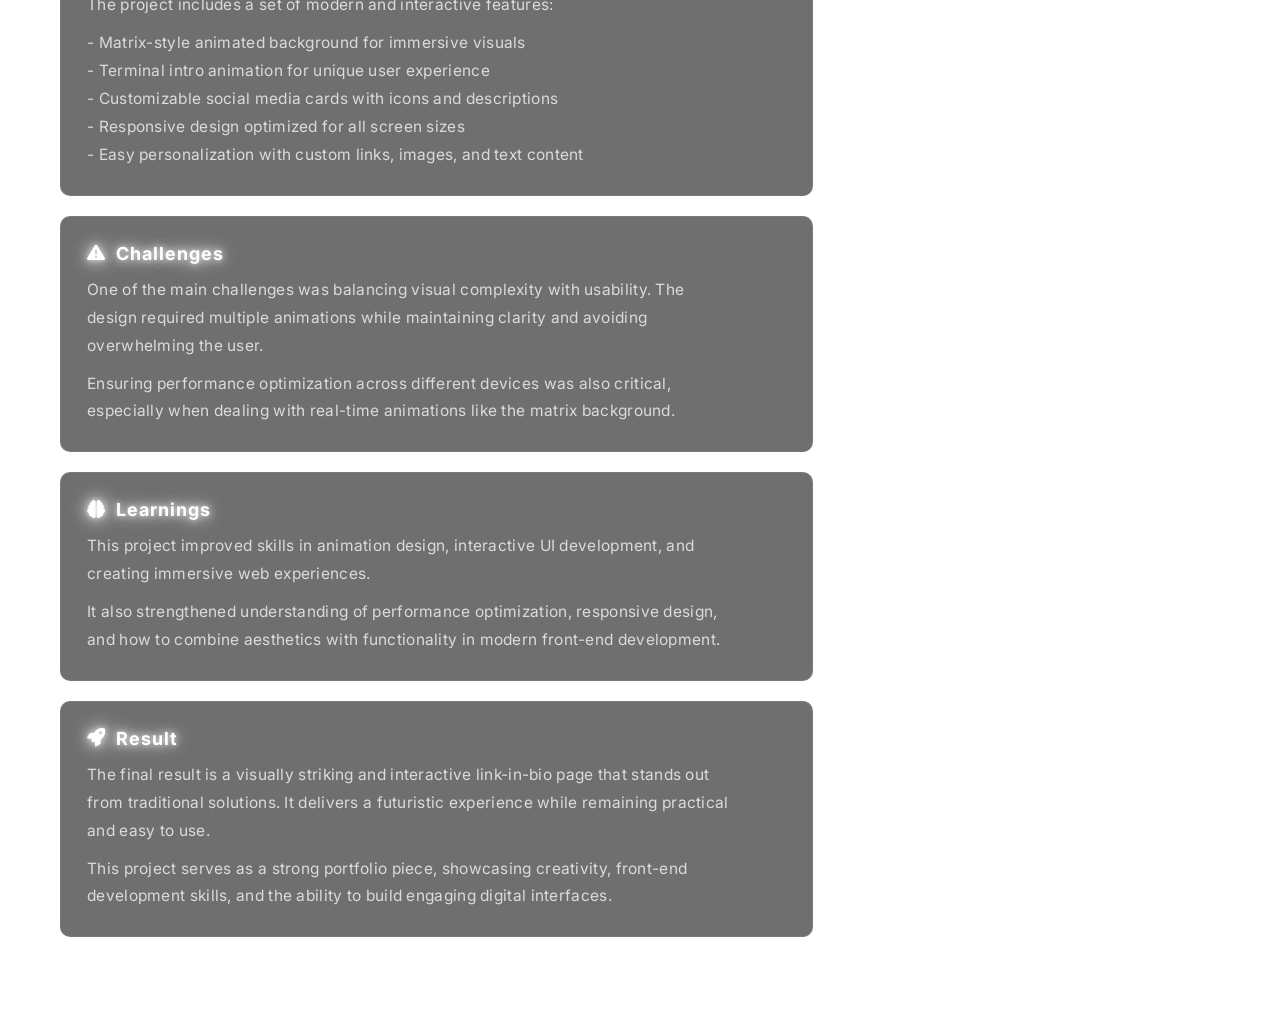
==== commit 87ab84d9: "index: fix" ====
--- a/portfolio/linkbio.html
+++ b/portfolio/linkbio.html
@@ -32,7 +32,7 @@
 
 <div class="container">
 
-    <h1 class="title">Case Study• Link Bio Futuristic</h1>
+    <h1 class="title"> Detalhes do Projeto • Link Bio Futuristic</h1>
 
     <!-- HERO GALLERY -->
     <div class="hero-gallery">
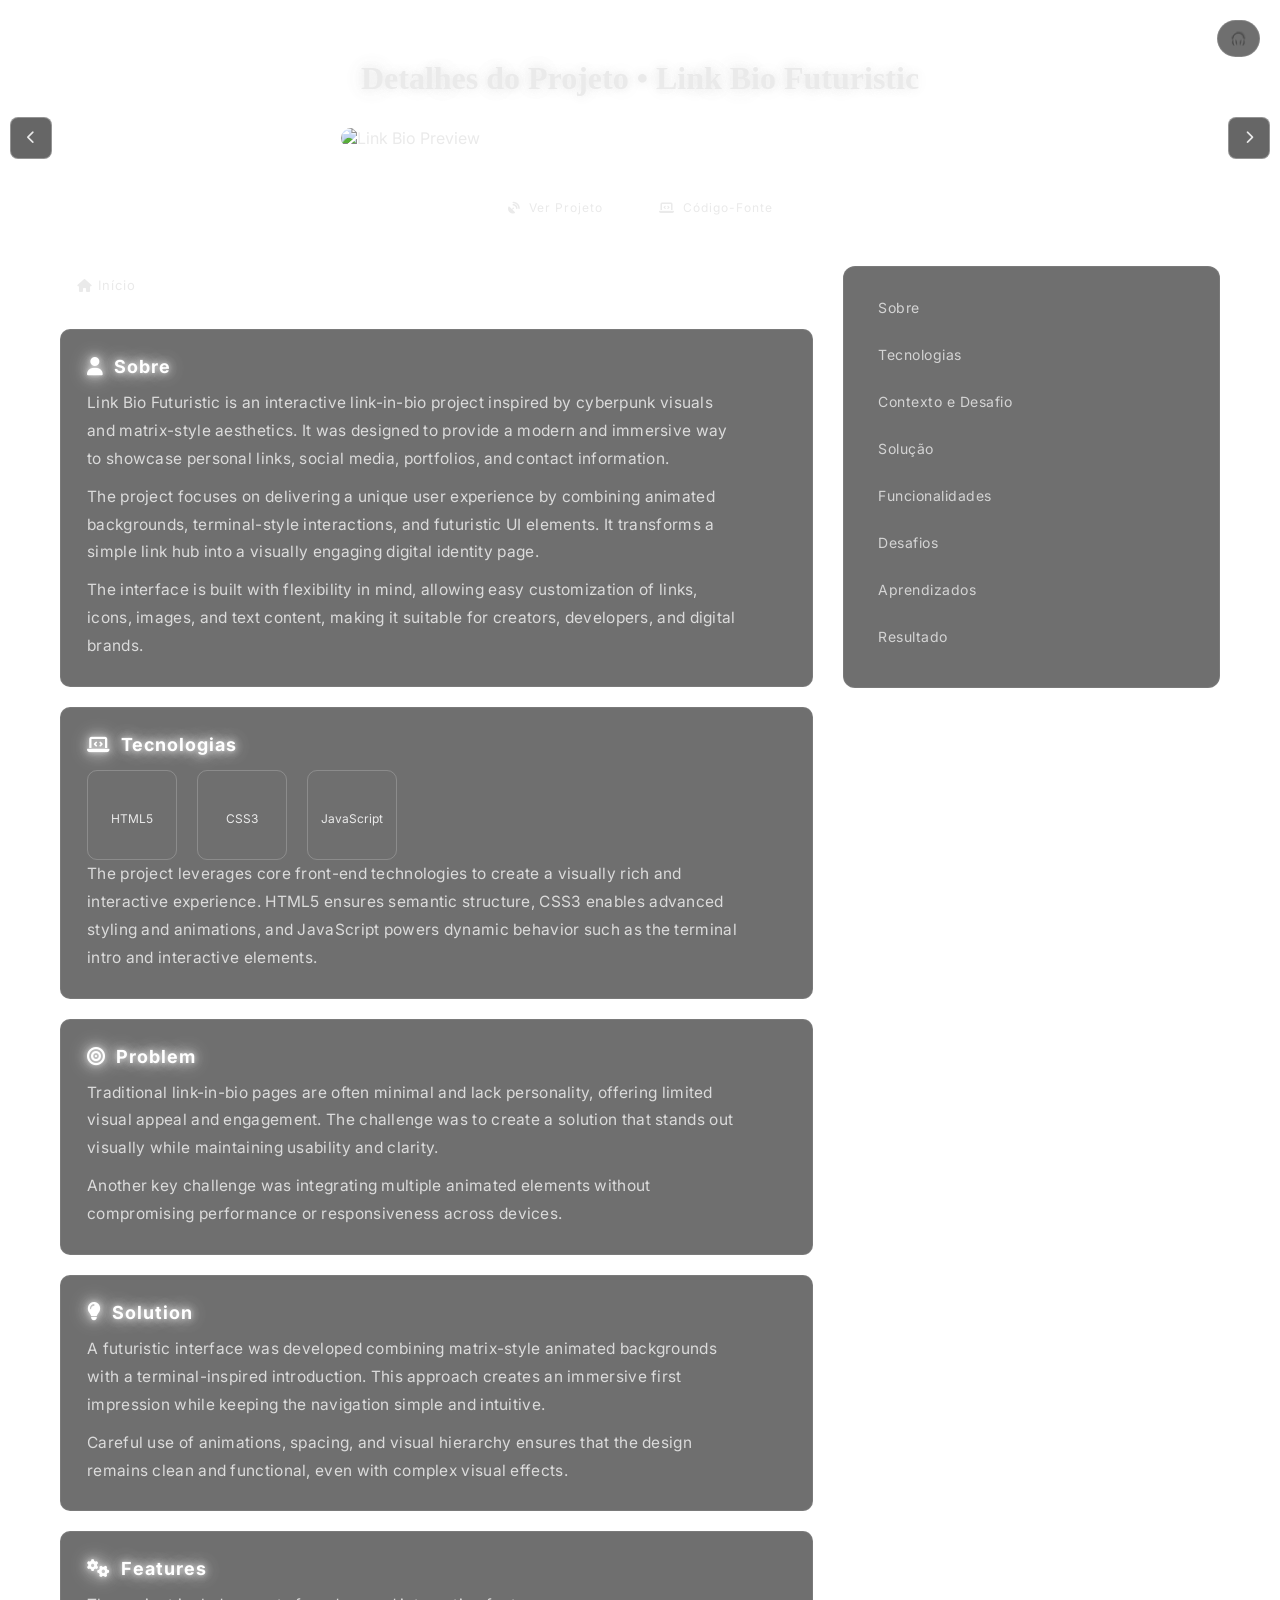
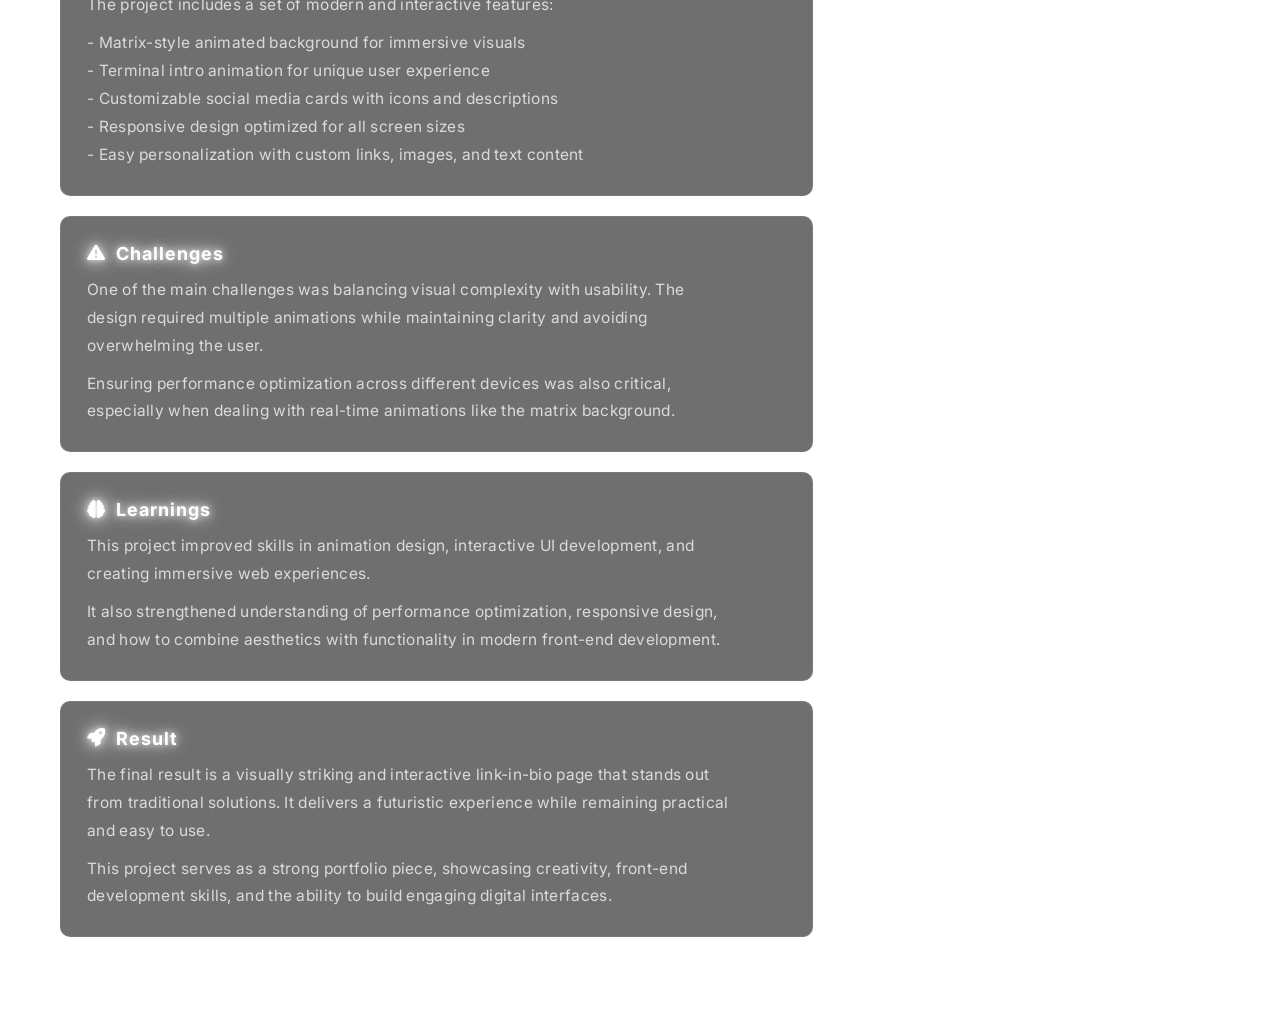
==== commit 3e2a9a58: "casestudy: fix" ====
--- a/portfolio/linkbio.html
+++ b/portfolio/linkbio.html
@@ -4,7 +4,7 @@
 <meta charset="UTF-8">
 <meta name="viewport" content="width=device-width, initial-scale=1.0">
 
-<title> Estudo de Caso • Link Bio Futuristic</title>
+<title> Detalhes do Projeto • Link Bio Futuristic</title>
 
 <link rel="icon" type="image/png" href="../portfolio/icons/h.png">
 
@@ -27,7 +27,7 @@
 <button id="toggleAudio">🎧</button>
 
 <audio id="bgAudio" loop>
-  <source src="music/Maria I_m Drunk(MP3_320K).mp3" type="audio/mpeg">
+  <source src="music/" type="audio/mpeg">
 </audio>
 
 <div class="container">
@@ -58,7 +58,7 @@
         </a>
 
         <a href="https://github.com/GusttavoLeal/link-in-bio-futuristic" target="_blank" rel="noopener noreferrer" class="btn">
-            <i class="fas fa-laptop-code"></i> Código-fonte
+            <i class="fas fa-laptop-code"></i> Código-Fonte
         </a>
     </div>
 
@@ -72,7 +72,7 @@
 
             <section id="about">
                 <h2><i class="fas fa-user"></i> Sobre</h2>
-                <p>Link Bio Futuristic is an interactive link-in-bio project inspired by cyberpunk visuals and matrix-style aesthetics. It was designed to provide a modern and immersive way to showcase personal links, social media, portfolios, and contact information.</p>
+                <p> Link Bio Futuristic is an interactive link-in-bio project inspired by cyberpunk visuals and matrix-style aesthetics. It was designed to provide a modern and immersive way to showcase personal links, social media, portfolios, and contact information.</p>
                 <p>The project focuses on delivering a unique user experience by combining animated backgrounds, terminal-style interactions, and futuristic UI elements. It transforms a simple link hub into a visually engaging digital identity page.</p>
                 <p>The interface is built with flexibility in mind, allowing easy customization of links, icons, images, and text content, making it suitable for creators, developers, and digital brands.</p>
             </section>
--- a/portfolio/casestudy.css
+++ b/portfolio/casestudy.css
@@ -128,7 +128,7 @@
     border-radius: 8px;
     font-size: 12px;
     letter-spacing: 1px;
-    text-transform: uppercase;
+    text-transform: none;
 
     display: flex;
     align-items: center;
@@ -490,7 +490,7 @@
 
     font-size: 13px;
     letter-spacing: 1px;
-    text-transform: uppercase;
+    text-transform: none;
 
     transition: all 0.25s ease;
 }
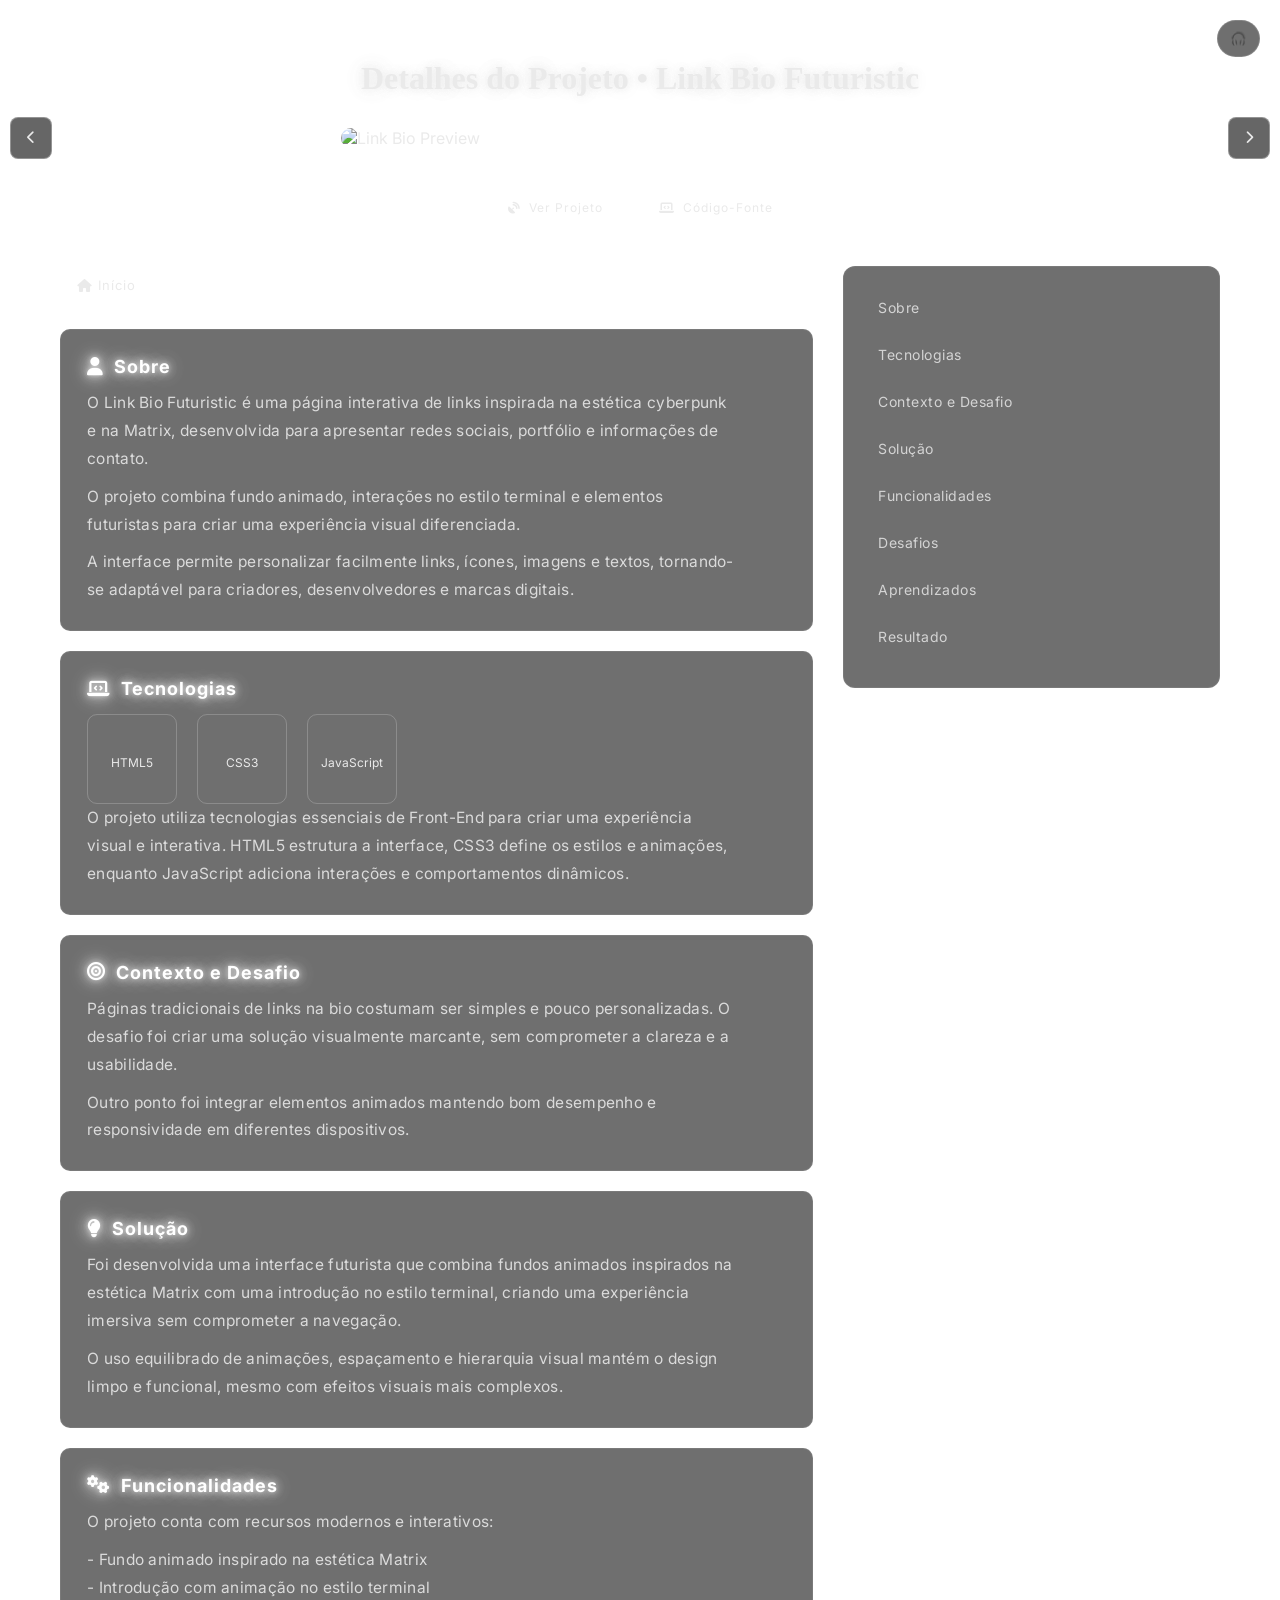
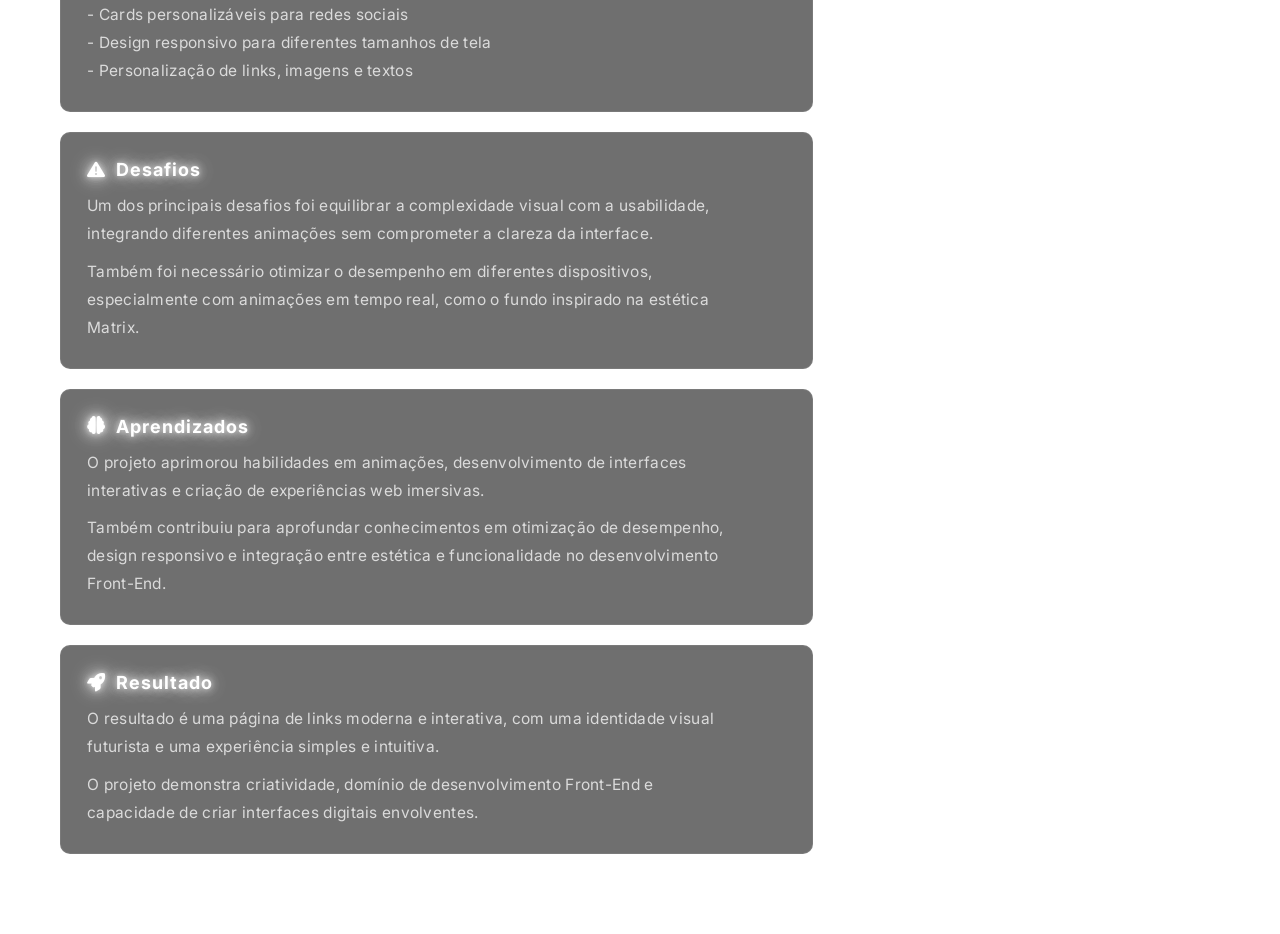
==== commit f71efdd6: "linkbio: fix" ====
--- a/portfolio/linkbio.html
+++ b/portfolio/linkbio.html
@@ -72,9 +72,12 @@
 
             <section id="about">
                 <h2><i class="fas fa-user"></i> Sobre</h2>
-                <p> Link Bio Futuristic is an interactive link-in-bio project inspired by cyberpunk visuals and matrix-style aesthetics. It was designed to provide a modern and immersive way to showcase personal links, social media, portfolios, and contact information.</p>
-                <p>The project focuses on delivering a unique user experience by combining animated backgrounds, terminal-style interactions, and futuristic UI elements. It transforms a simple link hub into a visually engaging digital identity page.</p>
-                <p>The interface is built with flexibility in mind, allowing easy customization of links, icons, images, and text content, making it suitable for creators, developers, and digital brands.</p>
+                <p>O Link Bio Futuristic é uma página interativa de links inspirada na estética cyberpunk e na Matrix, desenvolvida para apresentar redes sociais, portfólio e informações de contato.</p>
+
+<p>O projeto combina fundo animado, interações no estilo terminal e elementos futuristas para criar uma experiência visual diferenciada.</p>
+
+<p>A interface permite personalizar facilmente links, ícones, imagens e textos, tornando-se adaptável para criadores, desenvolvedores e marcas digitais.</p>
+
             </section>
 
             <section id="tech">
@@ -98,47 +101,62 @@
 
                 </div>
 
-                <p>The project leverages core front-end technologies to create a visually rich and interactive experience. HTML5 ensures semantic structure, CSS3 enables advanced styling and animations, and JavaScript powers dynamic behavior such as the terminal intro and interactive elements.</p>
+                <p>O projeto utiliza tecnologias essenciais de Front-End para criar uma experiência visual e interativa. HTML5 estrutura a interface, CSS3 define os estilos e animações, enquanto JavaScript adiciona interações e comportamentos dinâmicos.</p>
+
             </section>
 
             <section id="problem">
-                <h2><i class="fas fa-bullseye"></i> Problem</h2>
-                <p>Traditional link-in-bio pages are often minimal and lack personality, offering limited visual appeal and engagement. The challenge was to create a solution that stands out visually while maintaining usability and clarity.</p>
-                <p>Another key challenge was integrating multiple animated elements without compromising performance or responsiveness across devices.</p>
+                <h2><i class="fas fa-bullseye"></i> Contexto e Desafio</h2>
+                <p>Páginas tradicionais de links na bio costumam ser simples e pouco personalizadas. O desafio foi criar uma solução visualmente marcante, sem comprometer a clareza e a usabilidade.</p>
+
+<p>Outro ponto foi integrar elementos animados mantendo bom desempenho e responsividade em diferentes dispositivos.</p>
+
             </section>
 
             <section id="solution">
-                <h2><i class="fas fa-lightbulb"></i> Solution</h2>
-                <p>A futuristic interface was developed combining matrix-style animated backgrounds with a terminal-inspired introduction. This approach creates an immersive first impression while keeping the navigation simple and intuitive.</p>
-                <p>Careful use of animations, spacing, and visual hierarchy ensures that the design remains clean and functional, even with complex visual effects.</p>
+                <h2><i class="fas fa-lightbulb"></i> Solução</h2>
+                <p>Foi desenvolvida uma interface futurista que combina fundos animados inspirados na estética Matrix com uma introdução no estilo terminal, criando uma experiência imersiva sem comprometer a navegação.</p>
+
+<p>O uso equilibrado de animações, espaçamento e hierarquia visual mantém o design limpo e funcional, mesmo com efeitos visuais mais complexos.</p>
+
             </section>
 
             <section id="features">
-                <h2><i class="fas fa-cogs"></i> Features</h2>
-                <p>The project includes a set of modern and interactive features:</p>
-                <p>- Matrix-style animated background for immersive visuals<br>
-                   - Terminal intro animation for unique user experience<br>
-                   - Customizable social media cards with icons and descriptions<br>
-                   - Responsive design optimized for all screen sizes<br>
-                   - Easy personalization with custom links, images, and text content</p>
+                <h2><i class="fas fa-cogs"></i> Funcionalidades</h2>
+
+                <p>O projeto conta com recursos modernos e interativos:</p>
+
+<p>- Fundo animado inspirado na estética Matrix<br>
+- Introdução com animação no estilo terminal<br>
+- Cards personalizáveis para redes sociais<br>
+- Design responsivo para diferentes tamanhos de tela<br>
+- Personalização de links, imagens e textos</p>
+
             </section>
 
             <section id="challenges">
-                <h2><i class="fas fa-exclamation-triangle"></i> Challenges</h2>
-                <p>One of the main challenges was balancing visual complexity with usability. The design required multiple animations while maintaining clarity and avoiding overwhelming the user.</p>
-                <p>Ensuring performance optimization across different devices was also critical, especially when dealing with real-time animations like the matrix background.</p>
+                <h2><i class="fas fa-exclamation-triangle"></i> Desafios</h2>
+
+                <p>Um dos principais desafios foi equilibrar a complexidade visual com a usabilidade, integrando diferentes animações sem comprometer a clareza da interface.</p>
+
+<p>Também foi necessário otimizar o desempenho em diferentes dispositivos, especialmente com animações em tempo real, como o fundo inspirado na estética Matrix.</p>
+
             </section>
 
             <section id="learning">
-                <h2><i class="fas fa-brain"></i> Learnings</h2>
-                <p>This project improved skills in animation design, interactive UI development, and creating immersive web experiences.</p>
-                <p>It also strengthened understanding of performance optimization, responsive design, and how to combine aesthetics with functionality in modern front-end development.</p>
+                <h2><i class="fas fa-brain"></i> Aprendizados</h2>
+                <p>O projeto aprimorou habilidades em animações, desenvolvimento de interfaces interativas e criação de experiências web imersivas.</p>
+
+<p>Também contribuiu para aprofundar conhecimentos em otimização de desempenho, design responsivo e integração entre estética e funcionalidade no desenvolvimento Front-End.</p>
+
             </section>
 
             <section id="result">
-                <h2><i class="fas fa-rocket"></i> Result</h2>
-                <p>The final result is a visually striking and interactive link-in-bio page that stands out from traditional solutions. It delivers a futuristic experience while remaining practical and easy to use.</p>
-                <p>This project serves as a strong portfolio piece, showcasing creativity, front-end development skills, and the ability to build engaging digital interfaces.</p>
+                <h2><i class="fas fa-rocket"></i> Resultado</h2>
+                <p>O resultado é uma página de links moderna e interativa, com uma identidade visual futurista e uma experiência simples e intuitiva.</p>
+
+<p>O projeto demonstra criatividade, domínio de desenvolvimento Front-End e capacidade de criar interfaces digitais envolventes.</p>
+
             </section>
 
         </div>
